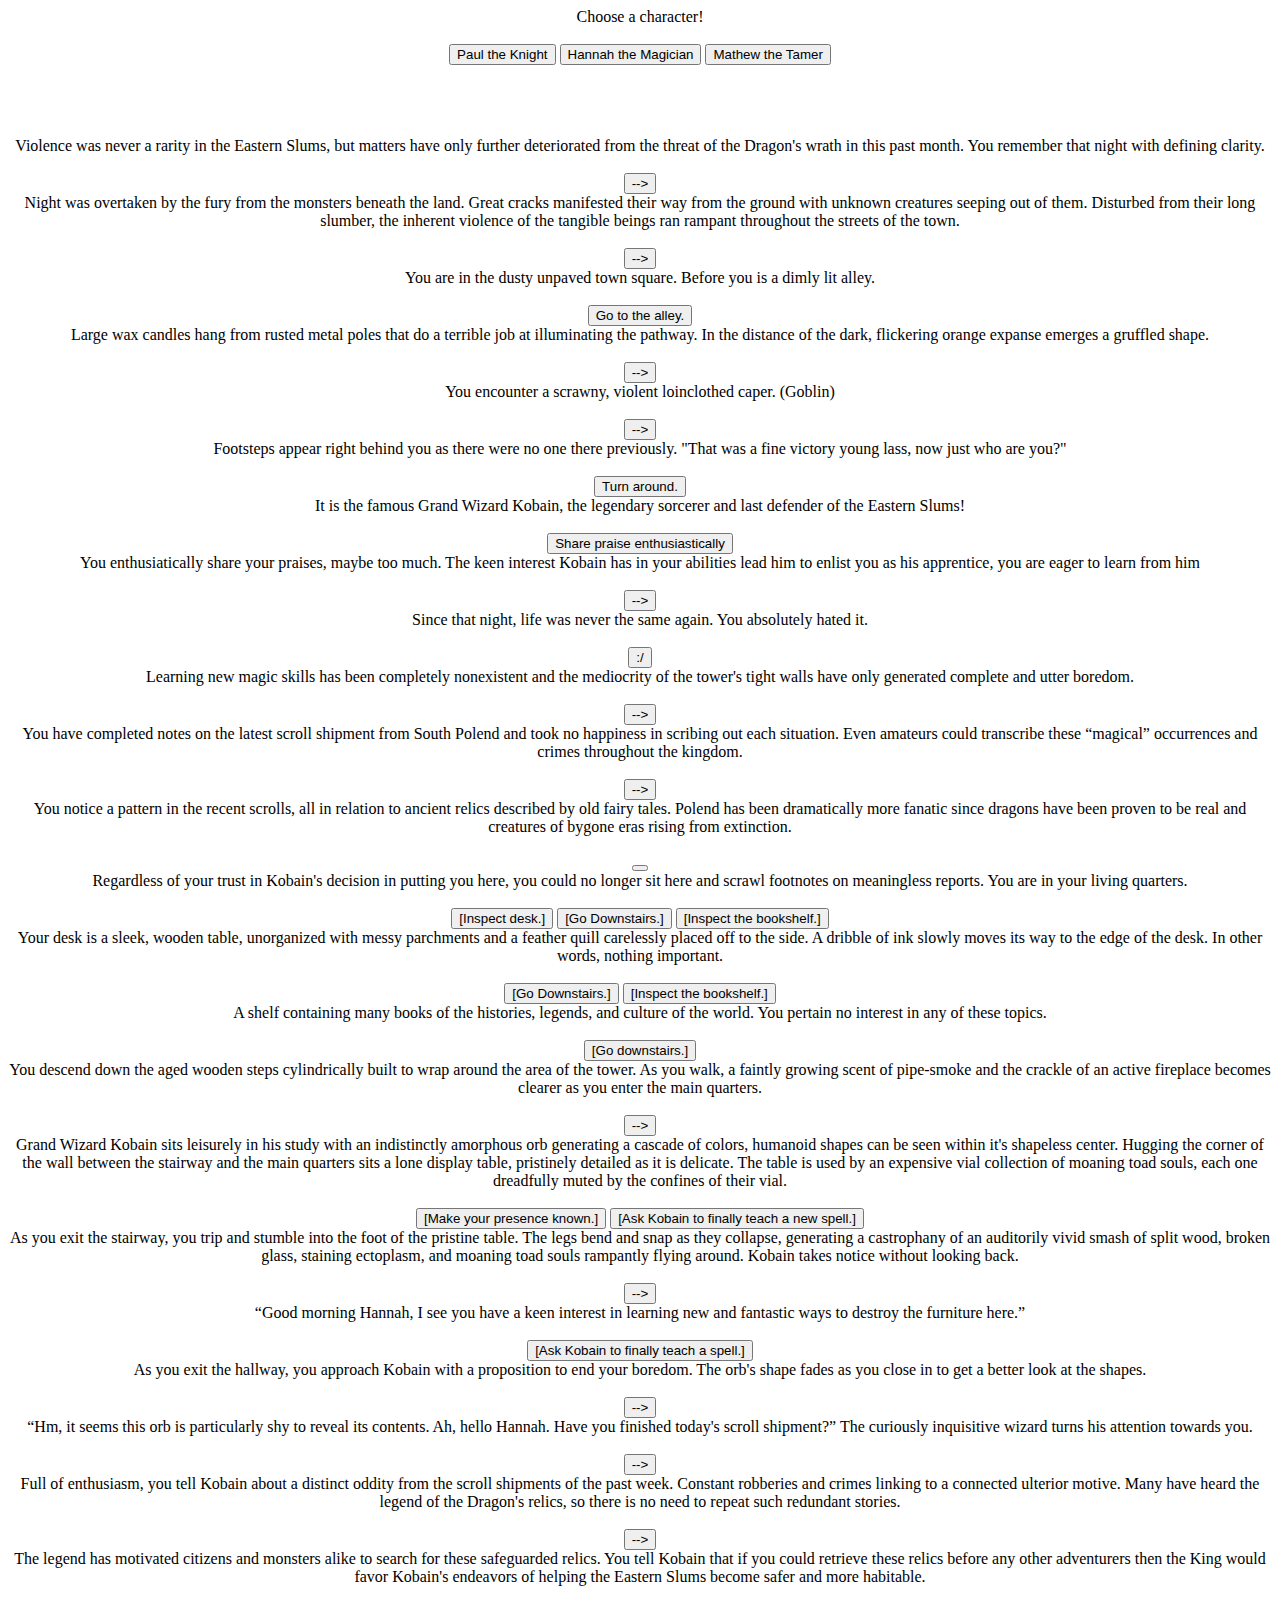
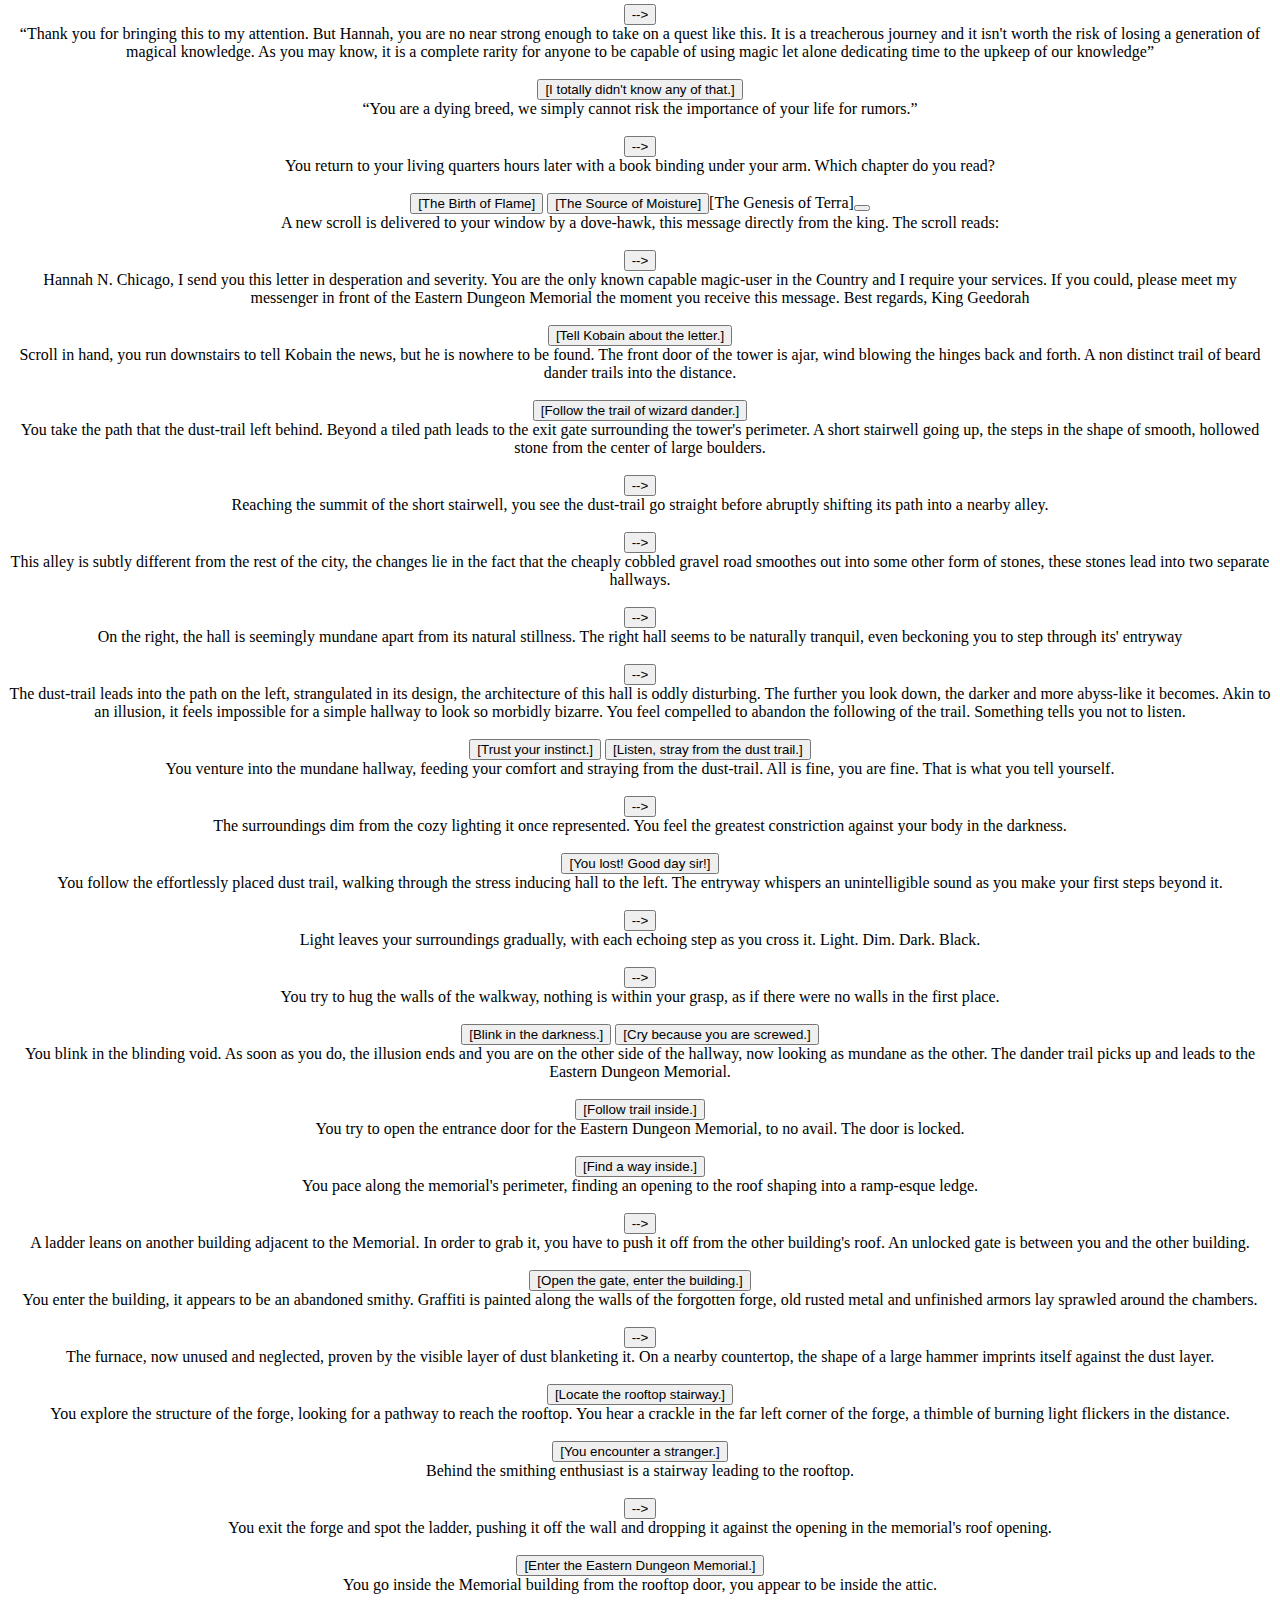
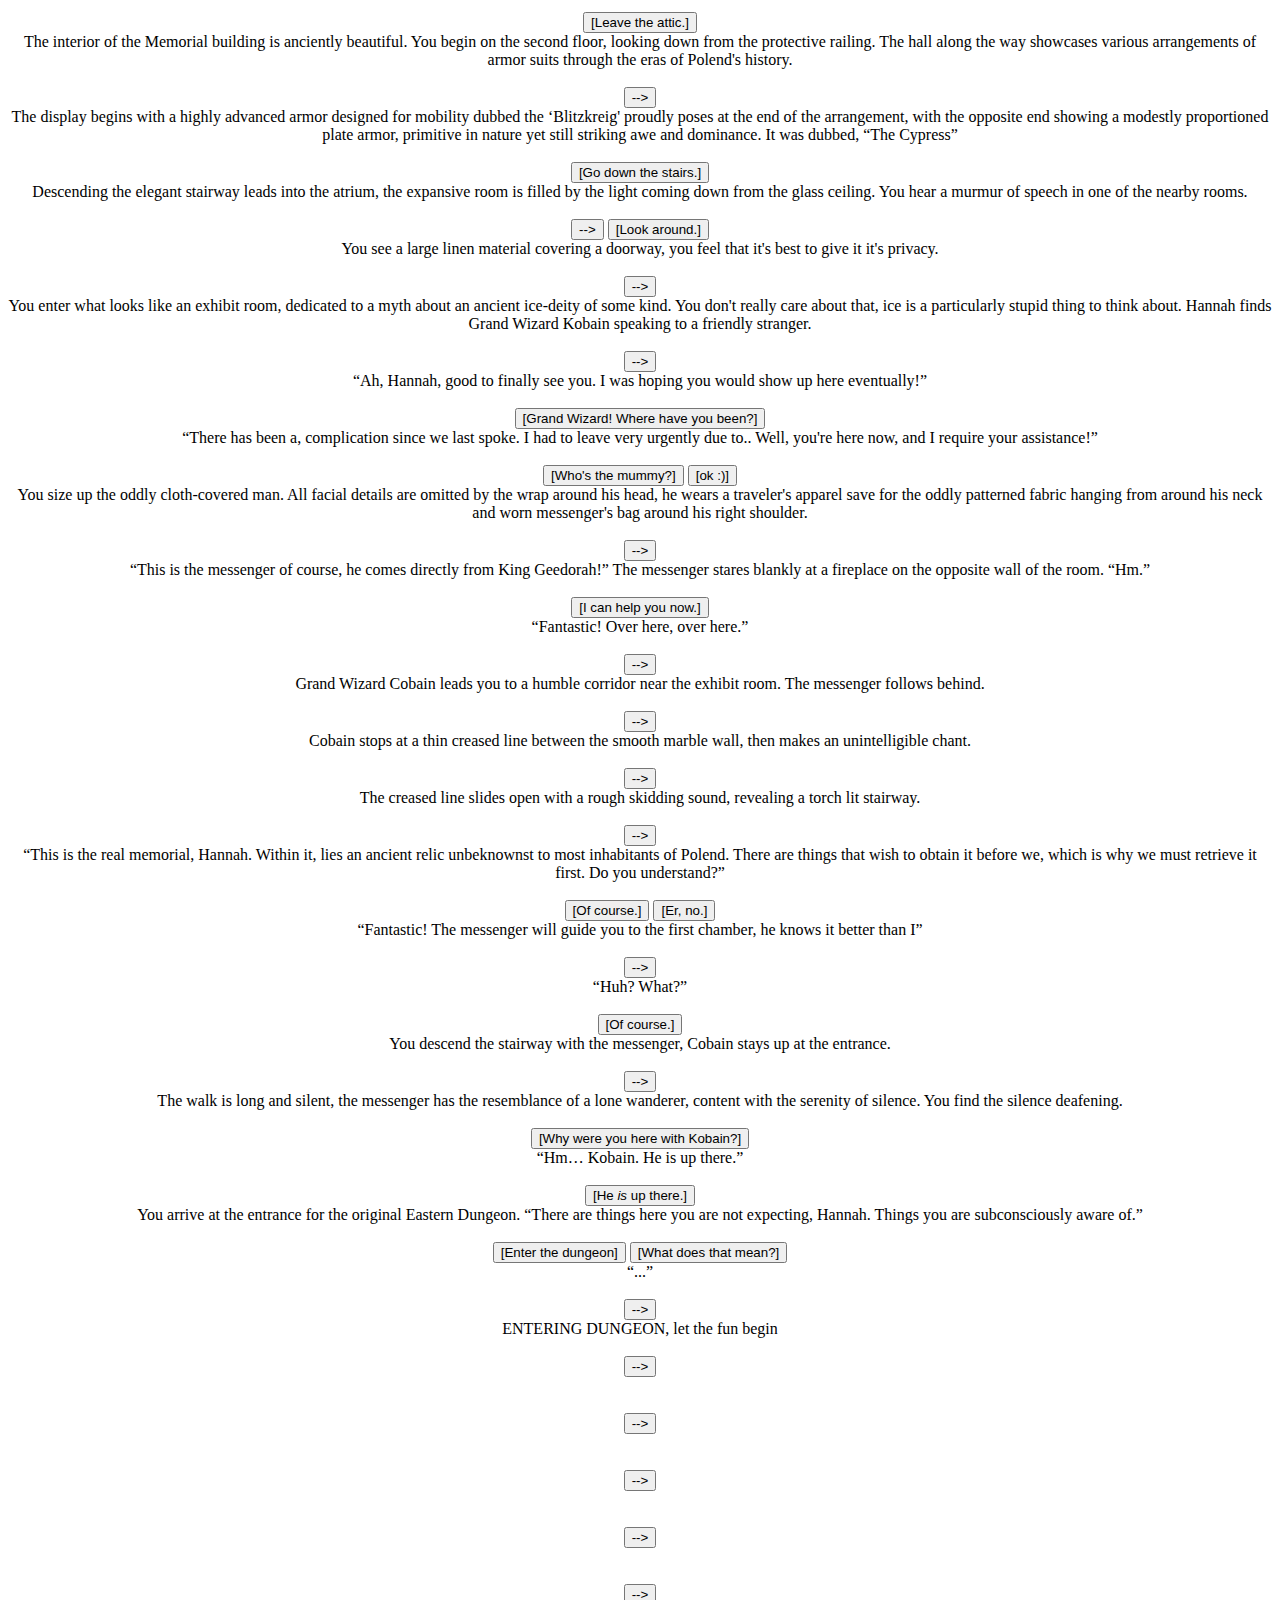
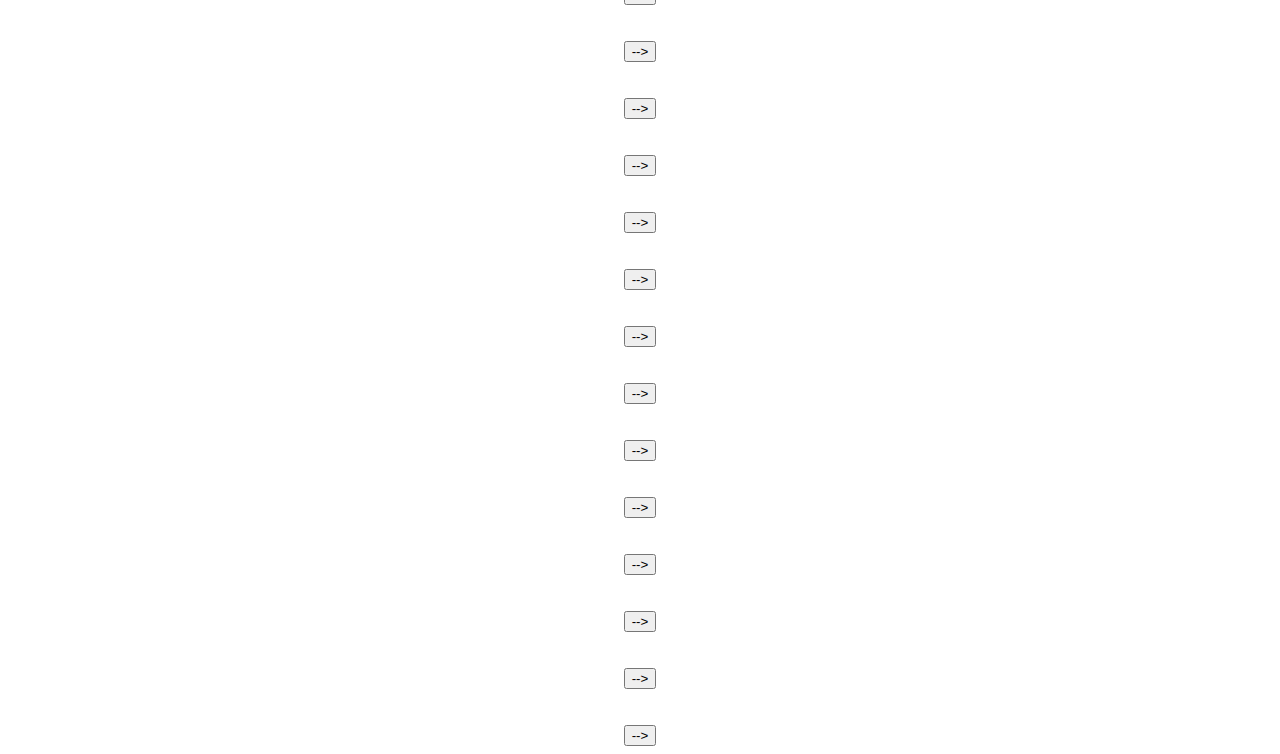
==== index.html @ f9b7f58c "changed js and html" ====
<!DOCTYPE html>
<html lang="en">
<head>
    <meta charset="UTF-8">
    <meta name="viewport" content="width=device-width, initial-scale=1.0">
    <link rel="stylesheet" href="style.css">
    <title>Document</title>
    <script src="script.js"></script>
</head>
<body>
    <main id="main">
        <section>Choose a character! <br><br> <button class="paul">Paul the Knight</button> <button class="hannah">Hannah the Magician</button> <button class="mathew">Mathew the Tamer</button></section>
        <br><br><br><br>
        <section id="paulDesc" class="hidden">The one-of-a-kind apprentice of the Great Knight Frusciante. He was appointed after proving tremendous bravery against the destruction wrought by the dragon's ancient flames. His skills in combat have the potential to be unmatched, given the right spark. <br><br> <button id="paulSelect" onclick="paul()">Select this character</button> <button class="mathew">Mathew the Knight</button> <button class="hannah">Hannah the Magician</button> </section>

        <section id="mathewDesc" class="hidden">The unruly tamer and devious small time grifter who has entered a situation larger than himself. He makes use of his unknowable charisma with animals and monsters alike to alter their hateful perception of him, using the most cunning aspects of his abilities to persuade them to follow him to the ends of the Earth. <br><br> <button id="mathewSelect" onclick="mathewSelect()">Select this character</button> <button class="paul">Paul the Knight</button> <button class="hannah">Hannah the Magician</button></section>

        <section id="hannahDesc" class="hidden">The noble yet troublesome apprentice of the Grand Wizard Master Kobain. She has an immense desire to obtain the powers of the world's elements, however she has a long and dangerous road if she wants to achieve this magnitude of power. Her conscience and belief in the Grand Wizard repels her from the most desperate bargains of terrible evils.  <br><br> <button id="hannahSelect" onclick="hannahSelect()">Select this character</button> <button class="paul">Paul the Knight</button> <button class="mathew">Mathew the Tamer</button></section>
    
        <!-- Tutorial segment start -->
        <section>Violence was never a rarity in the Eastern Slums, but matters have only further deteriorated from the threat of the Dragon's wrath in this past month.  You remember that night with defining clarity.  <br><br><button>--&gt;</button></section>

        <section>Night was overtaken by the fury from the monsters beneath the land. Great cracks manifested their way from the ground with unknown creatures seeping out of them. Disturbed from their long slumber, the inherent violence of the tangible beings ran rampant throughout the streets of the town. <br><br><button>--&gt;</button> </section>
       
        <section> You are in the dusty unpaved town square. Before you is a dimly lit alley.<br><br><button>Go to the alley.</button></section>
       
        <section>Large wax candles hang from rusted metal poles that do a terrible job at illuminating the pathway. In the distance of the dark, flickering orange expanse emerges a gruffled shape.<br><br><button>--&gt;</button></section>
        
        <!-- Initiate encounter -->
        <section>You encounter a scrawny, violent loinclothed caper. (Goblin)<br><br><button>--&gt;</button></section>
        
        <!-- Post-battle -->
        <section>Footsteps appear right behind you as there were no one there previously. "That was a fine victory young lass, now just who are you?"<br><br><button>Turn around.</button></section>
        <section>It is the famous Grand Wizard Kobain, the legendary sorcerer and last defender of the Eastern Slums!<br><br><button>Share praise enthusiastically</button></section>
        <section> You enthusiatically share your praises, maybe too much. The keen interest Kobain has in your abilities lead him to enlist you as his apprentice, you are eager to learn from him<br><br><button>--&gt;</button></section>
    
<section> Since that night, life was never the same again. You absolutely hated it.<br><br><button>:/</button></section>
<section> Learning new magic skills has been completely nonexistent and the mediocrity of the tower's tight walls have only generated complete and utter boredom.<br><br><button>--&gt;</button></section>
<section> You have completed notes on the latest scroll shipment from South Polend and took no happiness in scribing out each situation. Even amateurs could transcribe these “magical” occurrences and crimes throughout the kingdom.<br><br><button>--&gt;</button></section>   
<section> You notice a pattern in the recent scrolls, all in relation to ancient relics described by old fairy tales. Polend has been dramatically more fanatic since dragons have been proven to be real and creatures of bygone eras rising from extinction. <br><br><button></button></section>
<section> Regardless of your trust in Kobain's decision in putting you here, you could no longer sit here and scrawl footnotes on meaningless reports. You are in your living quarters.<br><br><button>[Inspect desk.]</button> <button>[Go Downstairs.]</button> <button>[Inspect the bookshelf.]</button></section>    

<!----------------------------------------------------------------------------->
        <!-- inspectDesk-->
<section>  Your desk is a sleek, wooden table, unorganized with messy parchments and a feather quill carelessly placed off to the side. A dribble of ink slowly moves its way to the edge of the desk. In other words, nothing important. <br><br><button>[Go Downstairs.]</button> <button>[Inspect the bookshelf.]</button></section> 

    <!-- inspectTheBookshelf--> 
<section>A shelf containing many books of the histories, legends, and culture of  the world. You pertain no interest in any of these topics.<br><br><button>[Go downstairs.]</button></section>

    <!-- goDownstairs-->
    <section> You descend down the aged wooden steps cylindrically built to wrap around the area of the tower. As you walk, a faintly growing scent of pipe-smoke and the crackle of an active fireplace becomes clearer as you enter the main quarters.<br><br><button>--&gt;</button></section>
<section>Grand Wizard Kobain sits leisurely in his study with an indistinctly amorphous orb generating a cascade of colors, humanoid shapes can be seen within it's shapeless center. Hugging the corner of the wall between the stairway and the main quarters sits a lone display table, pristinely detailed as it is delicate. The table is used by an expensive vial collection of moaning toad souls, each one dreadfully muted by the confines of their vial.
    <br><br><button>[Make your presence known.]</button> <button>[Ask Kobain to finally teach a new spell.]</button></section>    

    <!-- makePresenceKnown -->
<section> As you exit the stairway, you trip and stumble into the foot of the pristine table. The legs bend and snap as they collapse, generating a castrophany of an auditorily vivid smash of split wood, broken glass, staining ectoplasm, and moaning toad souls rampantly flying around. Kobain takes notice without looking back.<br><br><button>--&gt;</button></section>
<section>“Good morning Hannah, I see you have a keen interest in learning new and fantastic ways to destroy the furniture here.”<br><br><button>[Ask Kobain to finally teach a spell.]</button></section>

    <!-- askTeachASpell -->
<section> As you exit the hallway, you approach Kobain with a proposition to end your boredom. The orb's shape fades as you close in to get a better look at the shapes.<br><br><button>--&gt;</button></section>
<section> “Hm, it seems this orb is particularly shy to reveal its contents. Ah, hello Hannah. Have you finished today's scroll shipment?” The curiously inquisitive wizard turns his attention towards you. <br><br><button>--&gt;</button></section>
<section> Full of enthusiasm, you tell Kobain about a distinct oddity from the scroll shipments of the past week. Constant robberies and crimes linking to a connected ulterior motive. Many have heard the legend of the Dragon's relics, so there is no need to repeat such redundant stories.<br><br><button>--&gt;</button></section>
<section>The legend has motivated citizens and monsters alike to search for these safeguarded relics. You tell Kobain that if you could retrieve these relics before any other adventurers then the King would favor Kobain's endeavors of helping the Eastern Slums become safer and more habitable.<br><br><button>--&gt;</button></section>
<section>“Thank you for bringing this to my attention. But Hannah, you are no near strong enough to take on a quest like this. It is a treacherous journey and it isn't worth the risk of losing a generation of magical knowledge. As you may know, it is a complete rarity for anyone to be capable of using magic let alone dedicating time to the upkeep of our knowledge”<br><br><button>[I totally didn't know any of that.]</button></section>
<section>“You are a dying breed, we simply cannot risk the importance of your life for rumors.”<br><br><button>--&gt;</button></section>
<section> You return to your living quarters hours later with a book binding under your arm. Which chapter do you read?<br><br><button>[The Birth of Flame]</button> <button>[The Source of Moisture]</button>[The Genesis of Terra]<button></button> </section>
<!-- Adds level to on element like the orb would, think Fallout 4 SPECIAL book -->

<section>A new scroll is delivered to your window by a dove-hawk, this message directly from the king. The scroll reads:<br><br><button>--&gt;</button></section>
<section>Hannah N. Chicago, I send you this letter in desperation and severity. You are the only known capable magic-user in the Country and I require your services. If you could, please meet my messenger in front of the Eastern Dungeon Memorial the moment you receive this message.
    Best regards, 
    King Geedorah <br><br><button>[Tell Kobain about the letter.]</button></section>
<section>Scroll in hand, you run downstairs to tell Kobain the news, but he is nowhere to be found. The front door of the tower is ajar, wind blowing the hinges back and forth. A non distinct trail of beard dander trails into the distance. <br><br><button>[Follow the trail of wizard dander.]</button></section>
<section>You take the path that the dust-trail left behind. Beyond a tiled path leads to the exit gate surrounding the tower's perimeter. A short stairwell going up, the steps in the shape of smooth, hollowed stone from the center of large boulders. <br><br><button>--&gt;</button></section>
<section>Reaching the summit of the short stairwell, you see the dust-trail go straight before abruptly shifting its path into a nearby alley.<br><br><button>--&gt;</button></section>
<section>This alley is subtly different from the rest of the city, the changes lie in the fact that the cheaply cobbled gravel road smoothes out into some other form of stones, these stones lead into two separate hallways. <br><br><button>--&gt;</button></section>

<!-- ThisDoorKillsYou :( -->
<section>On the right, the hall is seemingly mundane apart from its natural stillness. The right hall seems to be naturally tranquil, even beckoning you to step through its' entryway<br><br><button>--&gt;</button></section>
<section>The dust-trail leads into the path on the left, strangulated in its design, the architecture of this hall is oddly disturbing. The further you look down, the darker and more abyss-like it becomes. Akin to an illusion, it feels impossible for a simple hallway to look so morbidly bizarre. You feel compelled to abandon the following of the trail. Something tells you not to listen.<br><br><button>[Trust your instinct.]</button> <button>[Listen, stray from the dust trail.]</button></section>

    <!-- ListenStrayDustTrail -ScriptedDeathScene -->
<section> You venture into the mundane hallway, feeding your comfort and straying from the dust-trail. All is fine, you are fine. That is what you tell yourself.<br><br><button>--&gt;</button></section>
<section>The surroundings dim from the cozy lighting it once represented. You feel the greatest constriction against your body in the darkness.<br><br><button>[You lost! Good day sir!]</button></section>
                                                                                                                                                        <!-- Replicates previous prompt -->
    <!-- trustInstinct -->
<section> You follow the effortlessly placed dust trail, walking through the stress inducing hall to the left. The entryway whispers an unintelligible sound as you make your first steps beyond it. <br><br><button>--&gt;</button></section>
<section> Light leaves your surroundings gradually, with each echoing step as you cross it. Light. Dim. Dark. Black. <br><br><button>--&gt;</button></section>
<section> You try to hug the walls of the walkway, nothing is within your grasp, as if there were no walls in the first place.<br><br><button>[Blink in the darkness.]</button> <button>[Cry because you are screwed.]</button></section>
    <!-- Both lead to this response -->
<section> You blink in the blinding void. As soon as you do, the illusion ends and you are on the other side of the hallway, now looking as mundane as the other. The dander trail picks up and leads to the Eastern Dungeon Memorial. <br><br><button>[Follow trail inside.]</button></section>
<section> You try to open the entrance door for the Eastern Dungeon Memorial, to no avail. The door is locked. <br><br><button>[Find a way inside.]</button></section>
<section> You pace along the memorial's perimeter, finding an opening to the roof shaping into a ramp-esque ledge.<br><br><button>--&gt;</button></section>
<section> A ladder leans on another building adjacent to the Memorial. In order to grab it, you have to push it off from the other building's roof. An unlocked gate is between you and the other building. <br><br><button>[Open the gate, enter the building.]</button></section>
<section> You enter the building, it appears to be an abandoned smithy. Graffiti is painted along the walls of the forgotten forge, old rusted metal and unfinished armors lay sprawled around the chambers. <br><br><button>--&gt;</button></section>
<section> The furnace, now unused and neglected, proven by the visible layer of dust blanketing it. On a nearby countertop, the shape of a large hammer imprints itself against the dust layer. 
    <br><br><button>[Locate the rooftop stairway.]</button></section>
<section> You explore the structure of the forge, looking for a pathway to reach the rooftop. You hear a crackle in the far left corner of the forge, a thimble of burning light flickers in the distance. <br><br><button>[You encounter a stranger.]</button></section>
                    <!-- InitiatesEncounter-->

<section> Behind the smithing enthusiast is a stairway leading to the rooftop.<br><br><button>--&gt;</button></section>
<section> You exit the forge and spot the ladder, pushing it off the wall and dropping it against the opening in the memorial's roof opening. <br><br><button>[Enter the Eastern Dungeon Memorial.]</button></section>
<section> You go inside the Memorial building from the rooftop door, you appear to be inside the attic. <br><br><button>[Leave the attic.]</button></section>

    <!-- Chapter 2:  -->
<section> The interior of the Memorial building is anciently beautiful. You begin on the second floor, looking down from the protective railing. The hall along the way showcases various arrangements of armor suits through the eras of Polend's history.<br><br><button>--&gt;</button></section>
<section> The display begins with a highly advanced armor designed for mobility dubbed the ‘Blitzkreig' proudly poses at the end of the arrangement, with the opposite end showing a modestly proportioned plate armor, primitive in nature yet still striking awe and dominance. It was dubbed, “The Cypress”<br><br><button>[Go down the stairs.]</button></section>
<section> Descending the elegant stairway leads into the atrium, the expansive room is filled by the light coming down from the glass ceiling. You hear a murmur of speech in one of the nearby rooms. <br><br><button>--&gt;</button> <button>[Look around.]</button></section>

    <!-- LookAround -->
<section> You see a large linen material covering a doorway, you feel that it's best to give it it's privacy.<br><br><button>--&gt;</button></section>
<section> You enter what looks like an exhibit room, dedicated to a myth about an ancient ice-deity of some kind. You don't really care about that, ice is a particularly stupid thing to think about. Hannah finds Grand Wizard Kobain speaking to a friendly stranger. <br><br><button>--&gt;</button></section>
<section> “Ah, Hannah, good to finally see you. I was hoping you would show up here eventually!”<br><br><button>[Grand Wizard! Where have you been?]</button></section>
<section> “There has been a, complication since we last spoke. I had to leave very urgently due to.. Well, you're here now, and I require your assistance!”<br><br><button>[Who's the mummy?]</button> <button>[ok :&rpar;]</button></section>
    <!-- MummyDesc -->
<section> You size up the oddly cloth-covered man. All facial details are omitted by the wrap around his head, he wears a traveler's apparel save for the oddly patterned fabric hanging from around his neck and worn messenger's bag around his right shoulder. <br><br><button>--&gt;</button></section>
<section> “This is the messenger of course, he comes directly from King Geedorah!” The messenger stares blankly at a fireplace on the opposite wall of the room. “Hm.”<br><br><button>[I can help you now.]</button></section>
<section> “Fantastic! Over here, over here.”<br><br><button>--&gt;</button></section>

    <!-- okResponseLeadsHere -->
<section> Grand Wizard Cobain leads you to a humble corridor near the exhibit room. The messenger follows behind. <br><br><button>--&gt;</button></section>
<section> Cobain stops at a thin creased line between the smooth marble wall, then makes an unintelligible chant.<br><br><button>--&gt;</button></section>
<section> The creased line slides open with a rough skidding sound, revealing a torch lit stairway. <br><br><button>--&gt;</button></section>
<section> “This is the real memorial, Hannah. Within it, lies an ancient relic unbeknownst to most inhabitants of Polend. There are things that wish to obtain it before we, which is why we must retrieve it first. Do you understand?”<br><br><button>[Of course.]</button> <button>[Er, no.]</button></section>

    <!-- [1] -->
<section> “Fantastic! The messenger will guide you to the first chamber, he knows it better than I”<br><br><button>--&gt;</button></section>
    <!-- [2] leadsTo1 -->
<section> “Huh? What?”<br><br><button>[Of course.]</button></section>

<section> You descend the stairway with the messenger, Cobain stays up at the entrance. <br><br><button>--&gt;</button></section>
<section> The walk is long and silent, the messenger has the resemblance of a lone wanderer, content with the serenity of silence. You find the silence deafening.<br><br><button>[Why were you here with Kobain?]</button></section>
<section> “Hm… Kobain. He is up there.”<br><br><button>[He <em>is</em> up there.]</button></section>
<section> You arrive at the entrance for the original Eastern Dungeon. “There are things here you are not expecting, Hannah. Things you are subconsciously aware of.”
    <br><br><button>[Enter the dungeon]</button> <button>[What does that mean?]</button></section>

    <!-- [1] -->
<section> “...”<br><br><button>--&gt;</button></section>

    <!-- [2] -->
<section> ENTERING DUNGEON, let the fun begin<br><br><button>--&gt;</button></section>

    <!-- The Eastern DUNGEON -->
<section> <br><br><button>--&gt;</button></section>
<section> <br><br><button>--&gt;</button></section>
<section> <br><br><button>--&gt;</button></section>
<section> <br><br><button>--&gt;</button></section>
<section> <br><br><button>--&gt;</button></section>
<section> <br><br><button>--&gt;</button></section>
<section> <br><br><button>--&gt;</button></section>
<section> <br><br><button>--&gt;</button></section>
<section> <br><br><button>--&gt;</button></section>
<section> <br><br><button>--&gt;</button></section>
<section> <br><br><button>--&gt;</button></section>
<section> <br><br><button>--&gt;</button></section>
<section> <br><br><button>--&gt;</button></section>
<section> <br><br><button>--&gt;</button></section>
<section> <br><br><button>--&gt;</button></section>
<section> <br><br><button>--&gt;</button></section>
<section> <br><br><button>--&gt;</button></section>



    </main>
</body>
</html>
---- style.css ----
main{
    align-items: center;
}
section{
    text-align: center;
}
.hidden{
    display: none;
}
.visible{
    display: block;
}
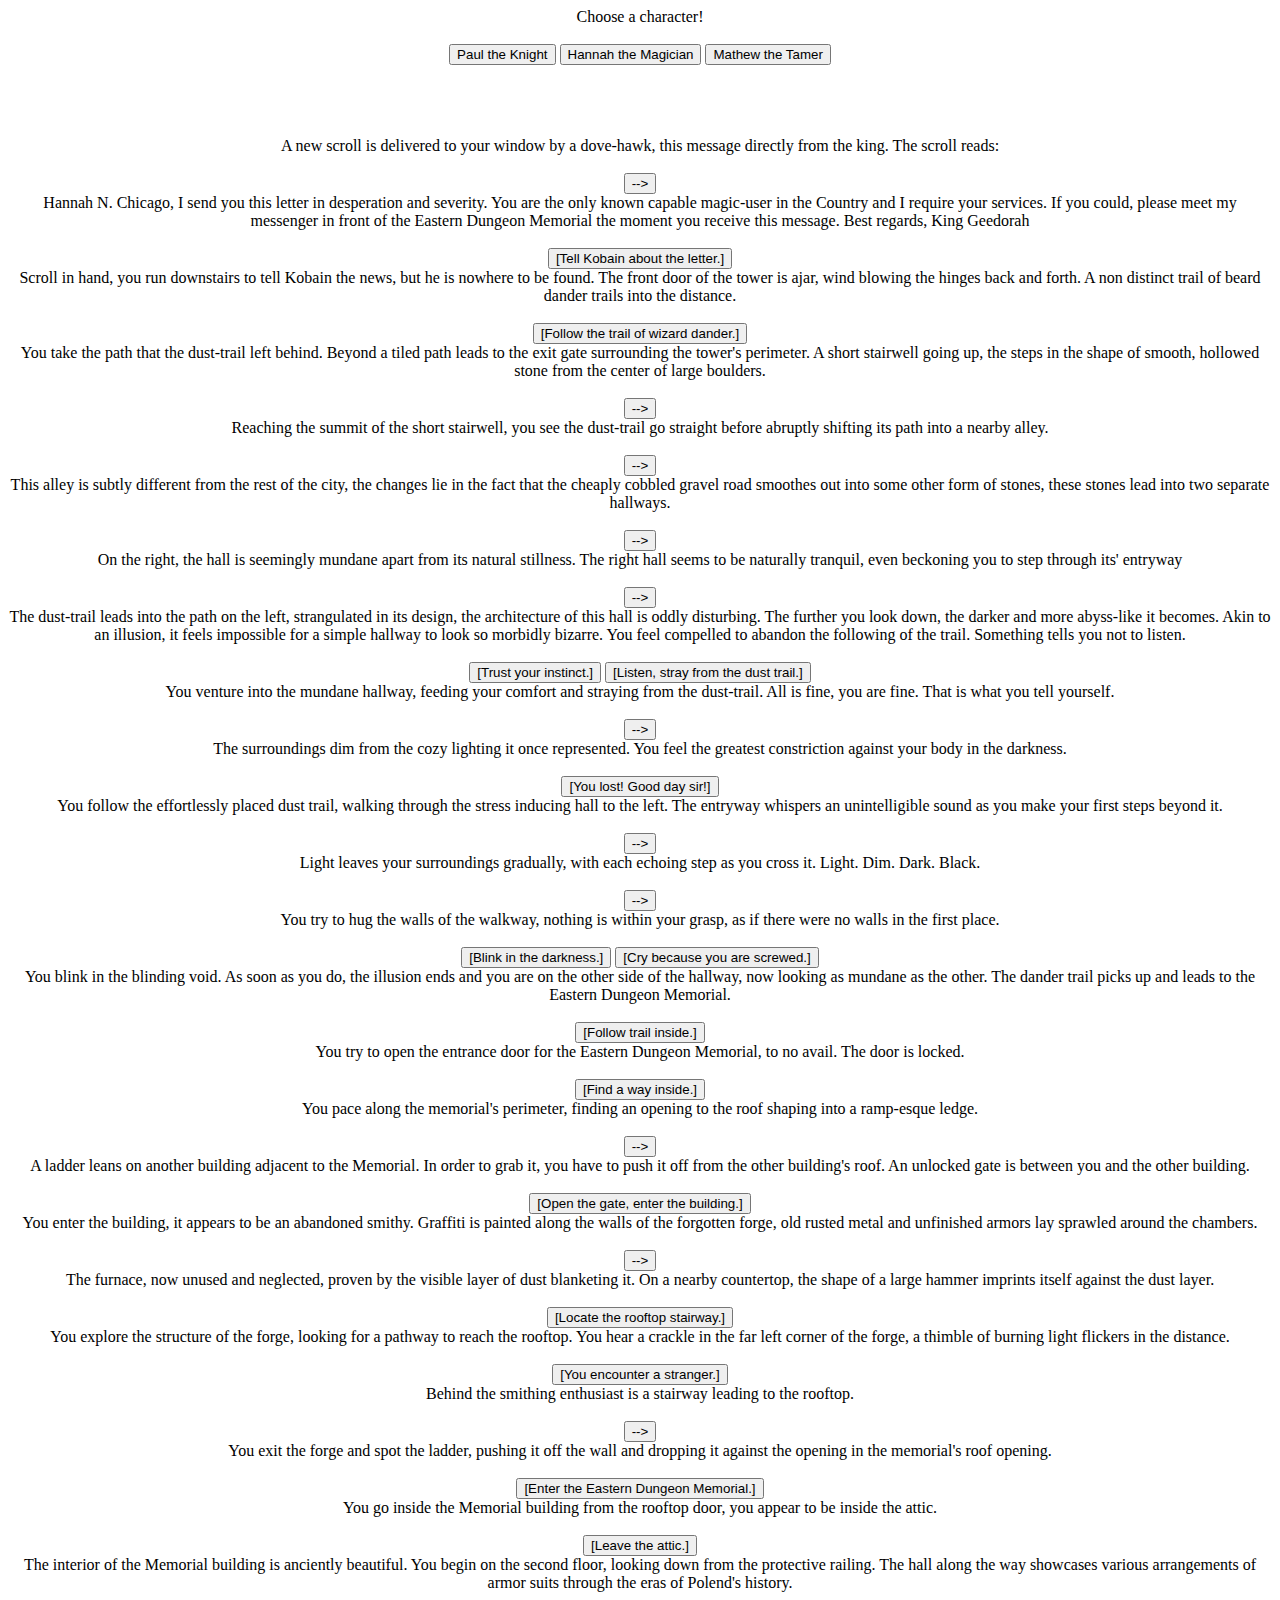
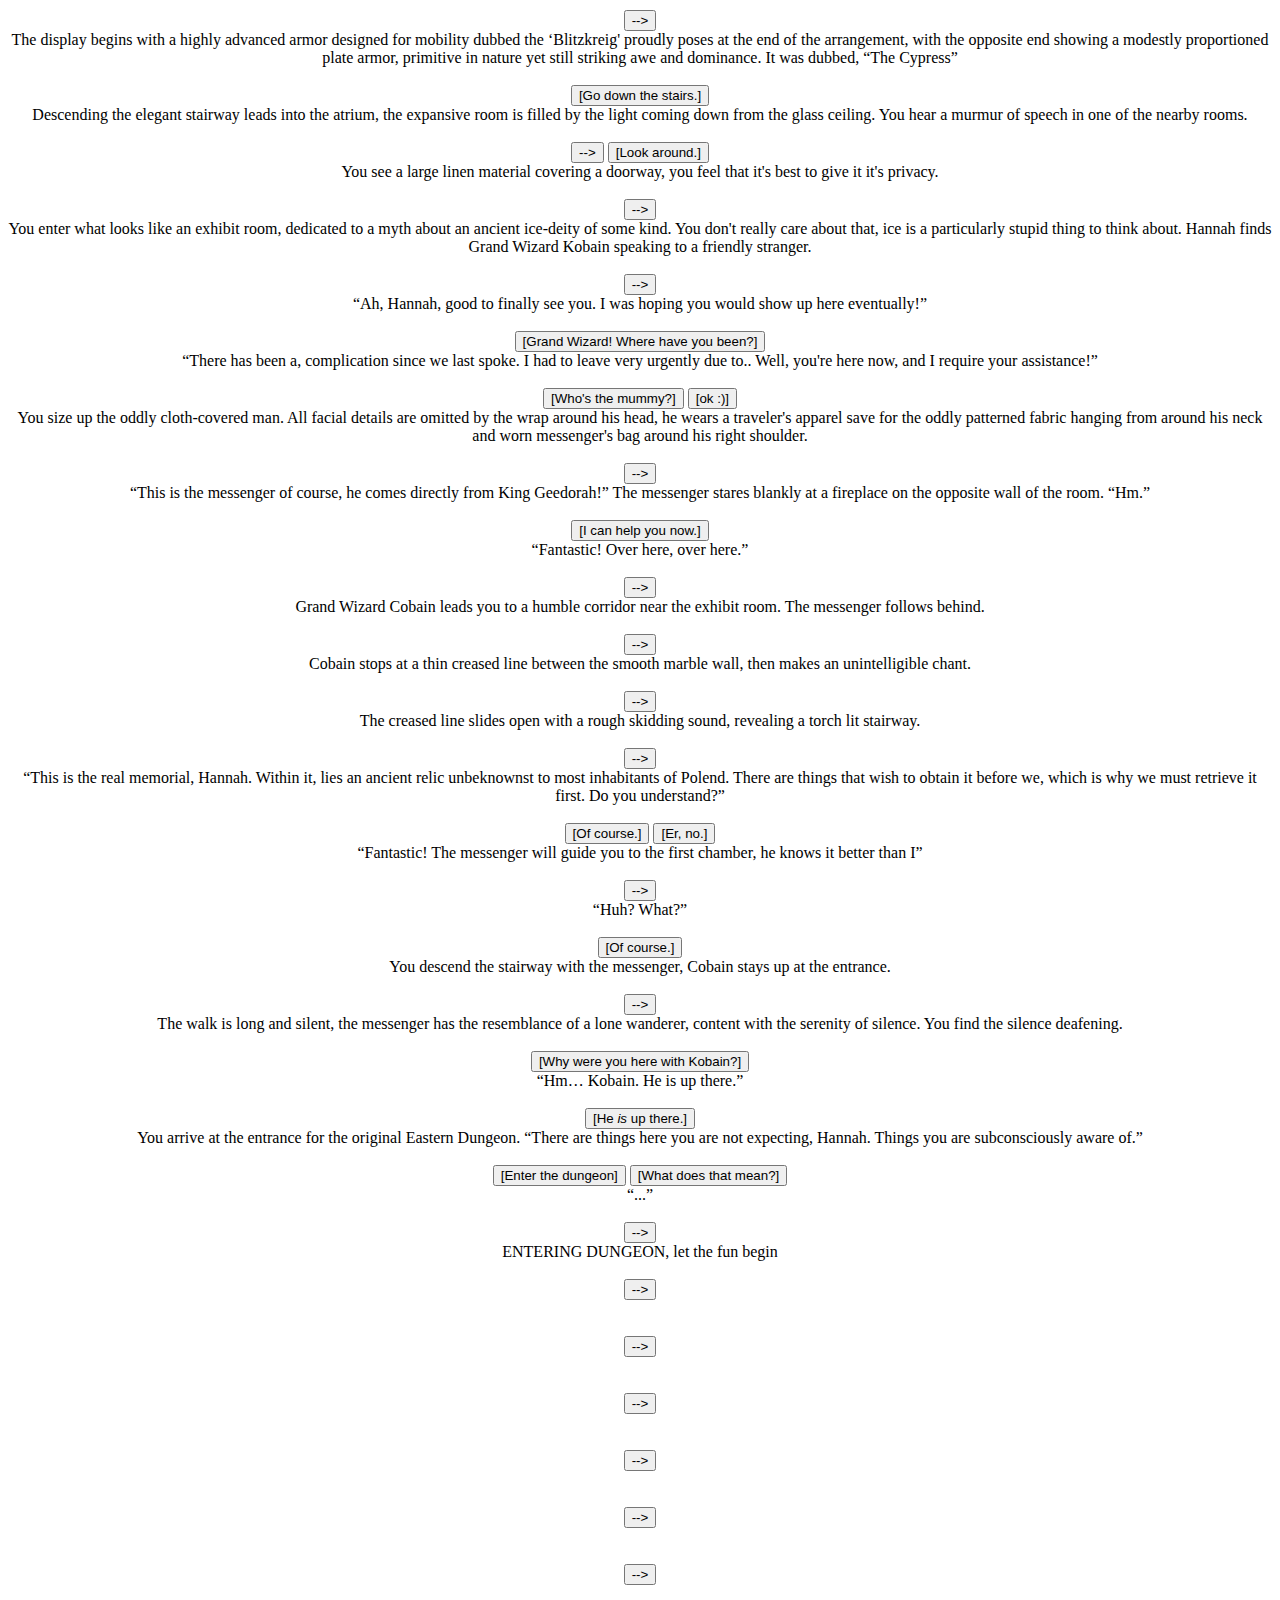
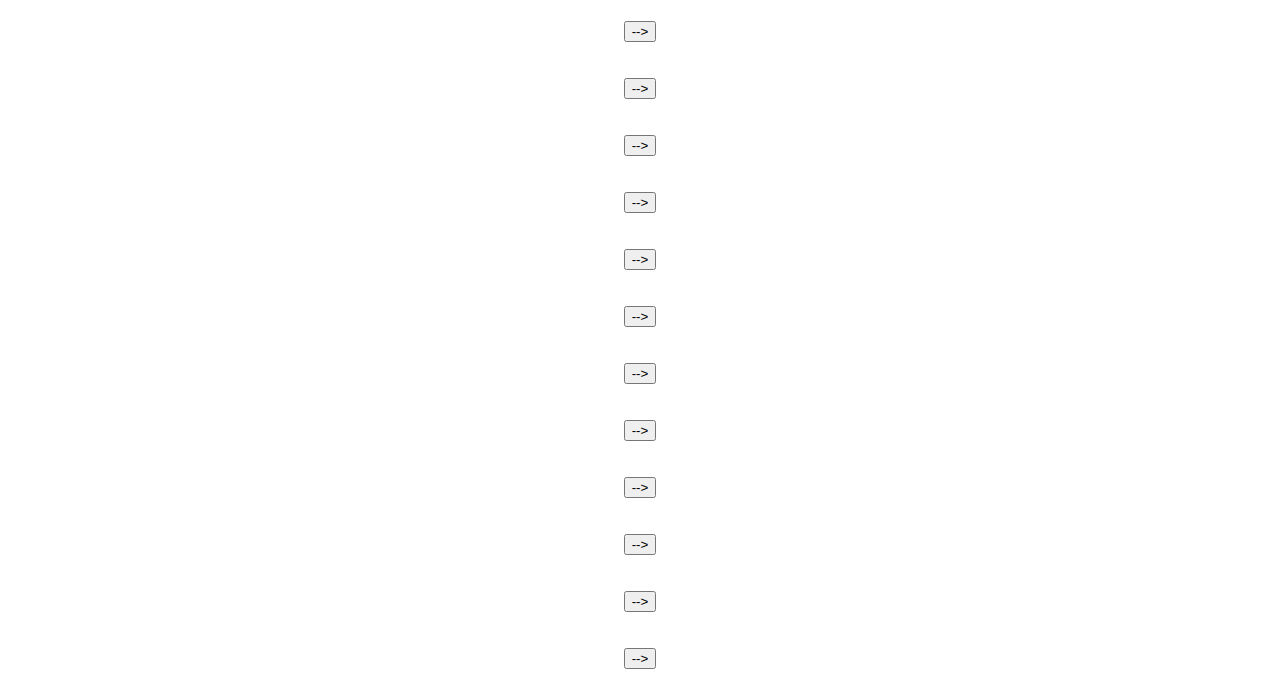
==== commit 13937c34: "updated JS and HTML" ====
--- a/index.html
+++ b/index.html
@@ -11,153 +11,134 @@
     <main id="main">
         <section>Choose a character! <br><br> <button class="paul">Paul the Knight</button> <button class="hannah">Hannah the Magician</button> <button class="mathew">Mathew the Tamer</button></section>
         <br><br><br><br>
-        <section id="paulDesc" class="hidden">The one-of-a-kind apprentice of the Great Knight Frusciante. He was appointed after proving tremendous bravery against the destruction wrought by the dragon's ancient flames. His skills in combat have the potential to be unmatched, given the right spark. <br><br> <button id="paulSelect" onclick="paul()">Select this character</button> <button class="mathew">Mathew the Knight</button> <button class="hannah">Hannah the Magician</button> </section>
+        <section id="paulDesc" class="hidden">The one-of-a-kind apprentice of the Great Knight Frusciante. He was appointed after proving tremendous bravery against the destruction wrought by the dragon's ancient flames. His skills in combat have the potential to be unmatched, given the right spark. <br><br> <button id="paulSelect" onclick="paulSelect()">Select this character</button> <button class="mathew">Mathew the Knight</button> <button class="hannah">Hannah the Magician</button> </section>
 
         <section id="mathewDesc" class="hidden">The unruly tamer and devious small time grifter who has entered a situation larger than himself. He makes use of his unknowable charisma with animals and monsters alike to alter their hateful perception of him, using the most cunning aspects of his abilities to persuade them to follow him to the ends of the Earth. <br><br> <button id="mathewSelect" onclick="mathewSelect()">Select this character</button> <button class="paul">Paul the Knight</button> <button class="hannah">Hannah the Magician</button></section>
 
         <section id="hannahDesc" class="hidden">The noble yet troublesome apprentice of the Grand Wizard Master Kobain. She has an immense desire to obtain the powers of the world's elements, however she has a long and dangerous road if she wants to achieve this magnitude of power. Her conscience and belief in the Grand Wizard repels her from the most desperate bargains of terrible evils.  <br><br> <button id="hannahSelect" onclick="hannahSelect()">Select this character</button> <button class="paul">Paul the Knight</button> <button class="mathew">Mathew the Tamer</button></section>
     
         <!-- Tutorial segment start -->
-        <section>Violence was never a rarity in the Eastern Slums, but matters have only further deteriorated from the threat of the Dragon's wrath in this past month.  You remember that night with defining clarity.  <br><br><button>--&gt;</button></section>
+        
 
-        <section>Night was overtaken by the fury from the monsters beneath the land. Great cracks manifested their way from the ground with unknown creatures seeping out of them. Disturbed from their long slumber, the inherent violence of the tangible beings ran rampant throughout the streets of the town. <br><br><button>--&gt;</button> </section>
-       
-        <section> You are in the dusty unpaved town square. Before you is a dimly lit alley.<br><br><button>Go to the alley.</button></section>
-       
-        <section>Large wax candles hang from rusted metal poles that do a terrible job at illuminating the pathway. In the distance of the dark, flickering orange expanse emerges a gruffled shape.<br><br><button>--&gt;</button></section>
-        
-        <!-- Initiate encounter -->
-        <section>You encounter a scrawny, violent loinclothed caper. (Goblin)<br><br><button>--&gt;</button></section>
-        
-        <!-- Post-battle -->
-        <section>Footsteps appear right behind you as there were no one there previously. "That was a fine victory young lass, now just who are you?"<br><br><button>Turn around.</button></section>
-        <section>It is the famous Grand Wizard Kobain, the legendary sorcerer and last defender of the Eastern Slums!<br><br><button>Share praise enthusiastically</button></section>
-        <section> You enthusiatically share your praises, maybe too much. The keen interest Kobain has in your abilities lead him to enlist you as his apprentice, you are eager to learn from him<br><br><button>--&gt;</button></section>
-    
-<section> Since that night, life was never the same again. You absolutely hated it.<br><br><button>:/</button></section>
-<section> Learning new magic skills has been completely nonexistent and the mediocrity of the tower's tight walls have only generated complete and utter boredom.<br><br><button>--&gt;</button></section>
-<section> You have completed notes on the latest scroll shipment from South Polend and took no happiness in scribing out each situation. Even amateurs could transcribe these “magical” occurrences and crimes throughout the kingdom.<br><br><button>--&gt;</button></section>   
-<section> You notice a pattern in the recent scrolls, all in relation to ancient relics described by old fairy tales. Polend has been dramatically more fanatic since dragons have been proven to be real and creatures of bygone eras rising from extinction. <br><br><button></button></section>
-<section> Regardless of your trust in Kobain's decision in putting you here, you could no longer sit here and scrawl footnotes on meaningless reports. You are in your living quarters.<br><br><button>[Inspect desk.]</button> <button>[Go Downstairs.]</button> <button>[Inspect the bookshelf.]</button></section>    
+
 
 <!----------------------------------------------------------------------------->
         <!-- inspectDesk-->
-<section>  Your desk is a sleek, wooden table, unorganized with messy parchments and a feather quill carelessly placed off to the side. A dribble of ink slowly moves its way to the edge of the desk. In other words, nothing important. <br><br><button>[Go Downstairs.]</button> <button>[Inspect the bookshelf.]</button></section> 
+
 
     <!-- inspectTheBookshelf--> 
-<section>A shelf containing many books of the histories, legends, and culture of  the world. You pertain no interest in any of these topics.<br><br><button>[Go downstairs.]</button></section>
+
 
     <!-- goDownstairs-->
-    <section> You descend down the aged wooden steps cylindrically built to wrap around the area of the tower. As you walk, a faintly growing scent of pipe-smoke and the crackle of an active fireplace becomes clearer as you enter the main quarters.<br><br><button>--&gt;</button></section>
-<section>Grand Wizard Kobain sits leisurely in his study with an indistinctly amorphous orb generating a cascade of colors, humanoid shapes can be seen within it's shapeless center. Hugging the corner of the wall between the stairway and the main quarters sits a lone display table, pristinely detailed as it is delicate. The table is used by an expensive vial collection of moaning toad souls, each one dreadfully muted by the confines of their vial.
-    <br><br><button>[Make your presence known.]</button> <button>[Ask Kobain to finally teach a new spell.]</button></section>    
+
+
 
     <!-- makePresenceKnown -->
-<section> As you exit the stairway, you trip and stumble into the foot of the pristine table. The legs bend and snap as they collapse, generating a castrophany of an auditorily vivid smash of split wood, broken glass, staining ectoplasm, and moaning toad souls rampantly flying around. Kobain takes notice without looking back.<br><br><button>--&gt;</button></section>
-<section>“Good morning Hannah, I see you have a keen interest in learning new and fantastic ways to destroy the furniture here.”<br><br><button>[Ask Kobain to finally teach a spell.]</button></section>
+
+
 
     <!-- askTeachASpell -->
-<section> As you exit the hallway, you approach Kobain with a proposition to end your boredom. The orb's shape fades as you close in to get a better look at the shapes.<br><br><button>--&gt;</button></section>
-<section> “Hm, it seems this orb is particularly shy to reveal its contents. Ah, hello Hannah. Have you finished today's scroll shipment?” The curiously inquisitive wizard turns his attention towards you. <br><br><button>--&gt;</button></section>
-<section> Full of enthusiasm, you tell Kobain about a distinct oddity from the scroll shipments of the past week. Constant robberies and crimes linking to a connected ulterior motive. Many have heard the legend of the Dragon's relics, so there is no need to repeat such redundant stories.<br><br><button>--&gt;</button></section>
-<section>The legend has motivated citizens and monsters alike to search for these safeguarded relics. You tell Kobain that if you could retrieve these relics before any other adventurers then the King would favor Kobain's endeavors of helping the Eastern Slums become safer and more habitable.<br><br><button>--&gt;</button></section>
-<section>“Thank you for bringing this to my attention. But Hannah, you are no near strong enough to take on a quest like this. It is a treacherous journey and it isn't worth the risk of losing a generation of magical knowledge. As you may know, it is a complete rarity for anyone to be capable of using magic let alone dedicating time to the upkeep of our knowledge”<br><br><button>[I totally didn't know any of that.]</button></section>
-<section>“You are a dying breed, we simply cannot risk the importance of your life for rumors.”<br><br><button>--&gt;</button></section>
-<section> You return to your living quarters hours later with a book binding under your arm. Which chapter do you read?<br><br><button>[The Birth of Flame]</button> <button>[The Source of Moisture]</button>[The Genesis of Terra]<button></button> </section>
+
+
+
+
+
+
+
 <!-- Adds level to on element like the orb would, think Fallout 4 SPECIAL book -->
 
-<section>A new scroll is delivered to your window by a dove-hawk, this message directly from the king. The scroll reads:<br><br><button>--&gt;</button></section>
+<section>A new scroll is delivered to your window by a dove-hawk, this message directly from the king. The scroll reads:<br><br><button onclick="hanx()">--&gt;</button></section>
 <section>Hannah N. Chicago, I send you this letter in desperation and severity. You are the only known capable magic-user in the Country and I require your services. If you could, please meet my messenger in front of the Eastern Dungeon Memorial the moment you receive this message.
     Best regards, 
-    King Geedorah <br><br><button>[Tell Kobain about the letter.]</button></section>
-<section>Scroll in hand, you run downstairs to tell Kobain the news, but he is nowhere to be found. The front door of the tower is ajar, wind blowing the hinges back and forth. A non distinct trail of beard dander trails into the distance. <br><br><button>[Follow the trail of wizard dander.]</button></section>
-<section>You take the path that the dust-trail left behind. Beyond a tiled path leads to the exit gate surrounding the tower's perimeter. A short stairwell going up, the steps in the shape of smooth, hollowed stone from the center of large boulders. <br><br><button>--&gt;</button></section>
-<section>Reaching the summit of the short stairwell, you see the dust-trail go straight before abruptly shifting its path into a nearby alley.<br><br><button>--&gt;</button></section>
-<section>This alley is subtly different from the rest of the city, the changes lie in the fact that the cheaply cobbled gravel road smoothes out into some other form of stones, these stones lead into two separate hallways. <br><br><button>--&gt;</button></section>
+    King Geedorah <br><br><button onclick="hanx()">[Tell Kobain about the letter.]</button></section>
+<section>Scroll in hand, you run downstairs to tell Kobain the news, but he is nowhere to be found. The front door of the tower is ajar, wind blowing the hinges back and forth. A non distinct trail of beard dander trails into the distance. <br><br><button onclick="hanx()">[Follow the trail of wizard dander.]</button></section>
+<section>You take the path that the dust-trail left behind. Beyond a tiled path leads to the exit gate surrounding the tower's perimeter. A short stairwell going up, the steps in the shape of smooth, hollowed stone from the center of large boulders. <br><br><button onclick="hanx()">--&gt;</button></section>
+<section>Reaching the summit of the short stairwell, you see the dust-trail go straight before abruptly shifting its path into a nearby alley.<br><br><button onclick="hanx()">--&gt;</button></section>
+<section>This alley is subtly different from the rest of the city, the changes lie in the fact that the cheaply cobbled gravel road smoothes out into some other form of stones, these stones lead into two separate hallways. <br><br><button onclick="hanx()">--&gt;</button></section>
 
 <!-- ThisDoorKillsYou :( -->
-<section>On the right, the hall is seemingly mundane apart from its natural stillness. The right hall seems to be naturally tranquil, even beckoning you to step through its' entryway<br><br><button>--&gt;</button></section>
-<section>The dust-trail leads into the path on the left, strangulated in its design, the architecture of this hall is oddly disturbing. The further you look down, the darker and more abyss-like it becomes. Akin to an illusion, it feels impossible for a simple hallway to look so morbidly bizarre. You feel compelled to abandon the following of the trail. Something tells you not to listen.<br><br><button>[Trust your instinct.]</button> <button>[Listen, stray from the dust trail.]</button></section>
+<section>On the right, the hall is seemingly mundane apart from its natural stillness. The right hall seems to be naturally tranquil, even beckoning you to step through its' entryway<br><br><button onclick="hanx()">--&gt;</button></section>
+<section>The dust-trail leads into the path on the left, strangulated in its design, the architecture of this hall is oddly disturbing. The further you look down, the darker and more abyss-like it becomes. Akin to an illusion, it feels impossible for a simple hallway to look so morbidly bizarre. You feel compelled to abandon the following of the trail. Something tells you not to listen.<br><br><button onclick="hanx()">[Trust your instinct.]</button> <button onclick="hanx()">[Listen, stray from the dust trail.]</button></section>
 
     <!-- ListenStrayDustTrail -ScriptedDeathScene -->
-<section> You venture into the mundane hallway, feeding your comfort and straying from the dust-trail. All is fine, you are fine. That is what you tell yourself.<br><br><button>--&gt;</button></section>
-<section>The surroundings dim from the cozy lighting it once represented. You feel the greatest constriction against your body in the darkness.<br><br><button>[You lost! Good day sir!]</button></section>
+<section> You venture into the mundane hallway, feeding your comfort and straying from the dust-trail. All is fine, you are fine. That is what you tell yourself.<br><br><button onclick="hanx()">--&gt;</button></section>
+<section>The surroundings dim from the cozy lighting it once represented. You feel the greatest constriction against your body in the darkness.<br><br><button onclick="hanx()">[You lost! Good day sir!]</button></section>
                                                                                                                                                         <!-- Replicates previous prompt -->
     <!-- trustInstinct -->
-<section> You follow the effortlessly placed dust trail, walking through the stress inducing hall to the left. The entryway whispers an unintelligible sound as you make your first steps beyond it. <br><br><button>--&gt;</button></section>
-<section> Light leaves your surroundings gradually, with each echoing step as you cross it. Light. Dim. Dark. Black. <br><br><button>--&gt;</button></section>
-<section> You try to hug the walls of the walkway, nothing is within your grasp, as if there were no walls in the first place.<br><br><button>[Blink in the darkness.]</button> <button>[Cry because you are screwed.]</button></section>
+<section> You follow the effortlessly placed dust trail, walking through the stress inducing hall to the left. The entryway whispers an unintelligible sound as you make your first steps beyond it. <br><br><button onclick="hanx()">--&gt;</button></section>
+<section> Light leaves your surroundings gradually, with each echoing step as you cross it. Light. Dim. Dark. Black. <br><br><button onclick="hanx()">--&gt;</button></section>
+<section> You try to hug the walls of the walkway, nothing is within your grasp, as if there were no walls in the first place.<br><br><button onclick="hanx()">[Blink in the darkness.]</button> <button onclick="hanx()">[Cry because you are screwed.]</button></section>
     <!-- Both lead to this response -->
-<section> You blink in the blinding void. As soon as you do, the illusion ends and you are on the other side of the hallway, now looking as mundane as the other. The dander trail picks up and leads to the Eastern Dungeon Memorial. <br><br><button>[Follow trail inside.]</button></section>
-<section> You try to open the entrance door for the Eastern Dungeon Memorial, to no avail. The door is locked. <br><br><button>[Find a way inside.]</button></section>
-<section> You pace along the memorial's perimeter, finding an opening to the roof shaping into a ramp-esque ledge.<br><br><button>--&gt;</button></section>
-<section> A ladder leans on another building adjacent to the Memorial. In order to grab it, you have to push it off from the other building's roof. An unlocked gate is between you and the other building. <br><br><button>[Open the gate, enter the building.]</button></section>
-<section> You enter the building, it appears to be an abandoned smithy. Graffiti is painted along the walls of the forgotten forge, old rusted metal and unfinished armors lay sprawled around the chambers. <br><br><button>--&gt;</button></section>
+<section> You blink in the blinding void. As soon as you do, the illusion ends and you are on the other side of the hallway, now looking as mundane as the other. The dander trail picks up and leads to the Eastern Dungeon Memorial. <br><br><button onclick="hanx()">[Follow trail inside.]</button></section>
+<section> You try to open the entrance door for the Eastern Dungeon Memorial, to no avail. The door is locked. <br><br><button onclick="hanx()">[Find a way inside.]</button></section>
+<section> You pace along the memorial's perimeter, finding an opening to the roof shaping into a ramp-esque ledge.<br><br><button onclick="hanx()">--&gt;</button></section>
+<section> A ladder leans on another building adjacent to the Memorial. In order to grab it, you have to push it off from the other building's roof. An unlocked gate is between you and the other building. <br><br><button onclick="hanx()">[Open the gate, enter the building.]</button></section>
+<section> You enter the building, it appears to be an abandoned smithy. Graffiti is painted along the walls of the forgotten forge, old rusted metal and unfinished armors lay sprawled around the chambers. <br><br><button onclick="hanx()">--&gt;</button></section>
 <section> The furnace, now unused and neglected, proven by the visible layer of dust blanketing it. On a nearby countertop, the shape of a large hammer imprints itself against the dust layer. 
-    <br><br><button>[Locate the rooftop stairway.]</button></section>
-<section> You explore the structure of the forge, looking for a pathway to reach the rooftop. You hear a crackle in the far left corner of the forge, a thimble of burning light flickers in the distance. <br><br><button>[You encounter a stranger.]</button></section>
+    <br><br><button onclick="hanx()">[Locate the rooftop stairway.]</button></section>
+<section> You explore the structure of the forge, looking for a pathway to reach the rooftop. You hear a crackle in the far left corner of the forge, a thimble of burning light flickers in the distance. <br><br><button onclick="hanx()">[You encounter a stranger.]</button></section>
                     <!-- InitiatesEncounter-->
 
-<section> Behind the smithing enthusiast is a stairway leading to the rooftop.<br><br><button>--&gt;</button></section>
-<section> You exit the forge and spot the ladder, pushing it off the wall and dropping it against the opening in the memorial's roof opening. <br><br><button>[Enter the Eastern Dungeon Memorial.]</button></section>
-<section> You go inside the Memorial building from the rooftop door, you appear to be inside the attic. <br><br><button>[Leave the attic.]</button></section>
+<section> Behind the smithing enthusiast is a stairway leading to the rooftop.<br><br><button onclick="hanx()">--&gt;</button></section>
+<section> You exit the forge and spot the ladder, pushing it off the wall and dropping it against the opening in the memorial's roof opening. <br><br><button onclick="hanx()">[Enter the Eastern Dungeon Memorial.]</button></section>
+<section> You go inside the Memorial building from the rooftop door, you appear to be inside the attic. <br><br><button onclick="hanx()">[Leave the attic.]</button></section>
 
     <!-- Chapter 2:  -->
-<section> The interior of the Memorial building is anciently beautiful. You begin on the second floor, looking down from the protective railing. The hall along the way showcases various arrangements of armor suits through the eras of Polend's history.<br><br><button>--&gt;</button></section>
-<section> The display begins with a highly advanced armor designed for mobility dubbed the ‘Blitzkreig' proudly poses at the end of the arrangement, with the opposite end showing a modestly proportioned plate armor, primitive in nature yet still striking awe and dominance. It was dubbed, “The Cypress”<br><br><button>[Go down the stairs.]</button></section>
-<section> Descending the elegant stairway leads into the atrium, the expansive room is filled by the light coming down from the glass ceiling. You hear a murmur of speech in one of the nearby rooms. <br><br><button>--&gt;</button> <button>[Look around.]</button></section>
+<section> The interior of the Memorial building is anciently beautiful. You begin on the second floor, looking down from the protective railing. The hall along the way showcases various arrangements of armor suits through the eras of Polend's history.<br><br><button onclick="hanx()">--&gt;</button></section>
+<section> The display begins with a highly advanced armor designed for mobility dubbed the ‘Blitzkreig' proudly poses at the end of the arrangement, with the opposite end showing a modestly proportioned plate armor, primitive in nature yet still striking awe and dominance. It was dubbed, “The Cypress”<br><br><button onclick="hanx()">[Go down the stairs.]</button></section>
+<section> Descending the elegant stairway leads into the atrium, the expansive room is filled by the light coming down from the glass ceiling. You hear a murmur of speech in one of the nearby rooms. <br><br><button onclick="hanx()">--&gt;</button> <button onclick="hanx()">[Look around.]</button></section>
 
     <!-- LookAround -->
-<section> You see a large linen material covering a doorway, you feel that it's best to give it it's privacy.<br><br><button>--&gt;</button></section>
-<section> You enter what looks like an exhibit room, dedicated to a myth about an ancient ice-deity of some kind. You don't really care about that, ice is a particularly stupid thing to think about. Hannah finds Grand Wizard Kobain speaking to a friendly stranger. <br><br><button>--&gt;</button></section>
-<section> “Ah, Hannah, good to finally see you. I was hoping you would show up here eventually!”<br><br><button>[Grand Wizard! Where have you been?]</button></section>
-<section> “There has been a, complication since we last spoke. I had to leave very urgently due to.. Well, you're here now, and I require your assistance!”<br><br><button>[Who's the mummy?]</button> <button>[ok :&rpar;]</button></section>
+<section> You see a large linen material covering a doorway, you feel that it's best to give it it's privacy.<br><br><button onclick="hanx()">--&gt;</button></section>
+<section> You enter what looks like an exhibit room, dedicated to a myth about an ancient ice-deity of some kind. You don't really care about that, ice is a particularly stupid thing to think about. Hannah finds Grand Wizard Kobain speaking to a friendly stranger. <br><br><button onclick="hanx()">--&gt;</button></section>
+<section> “Ah, Hannah, good to finally see you. I was hoping you would show up here eventually!”<br><br><button onclick="hanx()">[Grand Wizard! Where have you been?]</button></section>
+<section> “There has been a, complication since we last spoke. I had to leave very urgently due to.. Well, you're here now, and I require your assistance!”<br><br><button onclick="hanx()">[Who's the mummy?]</button> <button onclick="hanx()">[ok :&rpar;]</button></section>
     <!-- MummyDesc -->
-<section> You size up the oddly cloth-covered man. All facial details are omitted by the wrap around his head, he wears a traveler's apparel save for the oddly patterned fabric hanging from around his neck and worn messenger's bag around his right shoulder. <br><br><button>--&gt;</button></section>
-<section> “This is the messenger of course, he comes directly from King Geedorah!” The messenger stares blankly at a fireplace on the opposite wall of the room. “Hm.”<br><br><button>[I can help you now.]</button></section>
-<section> “Fantastic! Over here, over here.”<br><br><button>--&gt;</button></section>
+<section> You size up the oddly cloth-covered man. All facial details are omitted by the wrap around his head, he wears a traveler's apparel save for the oddly patterned fabric hanging from around his neck and worn messenger's bag around his right shoulder. <br><br><button onclick="hanx()">--&gt;</button></section>
+<section> “This is the messenger of course, he comes directly from King Geedorah!” The messenger stares blankly at a fireplace on the opposite wall of the room. “Hm.”<br><br><button onclick="hanx()">[I can help you now.]</button></section>
+<section> “Fantastic! Over here, over here.”<br><br><button onclick="hanx()">--&gt;</button></section>
 
     <!-- okResponseLeadsHere -->
-<section> Grand Wizard Cobain leads you to a humble corridor near the exhibit room. The messenger follows behind. <br><br><button>--&gt;</button></section>
-<section> Cobain stops at a thin creased line between the smooth marble wall, then makes an unintelligible chant.<br><br><button>--&gt;</button></section>
-<section> The creased line slides open with a rough skidding sound, revealing a torch lit stairway. <br><br><button>--&gt;</button></section>
-<section> “This is the real memorial, Hannah. Within it, lies an ancient relic unbeknownst to most inhabitants of Polend. There are things that wish to obtain it before we, which is why we must retrieve it first. Do you understand?”<br><br><button>[Of course.]</button> <button>[Er, no.]</button></section>
+<section> Grand Wizard Cobain leads you to a humble corridor near the exhibit room. The messenger follows behind. <br><br><button onclick="hanx()">--&gt;</button></section>
+<section> Cobain stops at a thin creased line between the smooth marble wall, then makes an unintelligible chant.<br><br><button onclick="hanx()">--&gt;</button></section>
+<section> The creased line slides open with a rough skidding sound, revealing a torch lit stairway. <br><br><button onclick="hanx()">--&gt;</button></section>
+<section> “This is the real memorial, Hannah. Within it, lies an ancient relic unbeknownst to most inhabitants of Polend. There are things that wish to obtain it before we, which is why we must retrieve it first. Do you understand?”<br><br><button onclick="hanx()">[Of course.]</button> <button onclick="hanx()">[Er, no.]</button></section>
 
     <!-- [1] -->
-<section> “Fantastic! The messenger will guide you to the first chamber, he knows it better than I”<br><br><button>--&gt;</button></section>
+<section> “Fantastic! The messenger will guide you to the first chamber, he knows it better than I”<br><br><button onclick="hanx()">--&gt;</button></section>
     <!-- [2] leadsTo1 -->
-<section> “Huh? What?”<br><br><button>[Of course.]</button></section>
+<section> “Huh? What?”<br><br><button onclick="hanx()">[Of course.]</button></section>
 
-<section> You descend the stairway with the messenger, Cobain stays up at the entrance. <br><br><button>--&gt;</button></section>
-<section> The walk is long and silent, the messenger has the resemblance of a lone wanderer, content with the serenity of silence. You find the silence deafening.<br><br><button>[Why were you here with Kobain?]</button></section>
-<section> “Hm… Kobain. He is up there.”<br><br><button>[He <em>is</em> up there.]</button></section>
+<section> You descend the stairway with the messenger, Cobain stays up at the entrance. <br><br><button onclick="hanx()">--&gt;</button></section>
+<section> The walk is long and silent, the messenger has the resemblance of a lone wanderer, content with the serenity of silence. You find the silence deafening.<br><br><button onclick="hanx()">[Why were you here with Kobain?]</button></section>
+<section> “Hm… Kobain. He is up there.”<br><br><button onclick="hanx()">[He <em>is</em> up there.]</button></section>
 <section> You arrive at the entrance for the original Eastern Dungeon. “There are things here you are not expecting, Hannah. Things you are subconsciously aware of.”
-    <br><br><button>[Enter the dungeon]</button> <button>[What does that mean?]</button></section>
+    <br><br><button onclick="hanx()">[Enter the dungeon]</button> <button onclick="hanx()">[What does that mean?]</button></section>
 
     <!-- [1] -->
-<section> “...”<br><br><button>--&gt;</button></section>
+<section> “...”<br><br><button onclick="hanx()">--&gt;</button></section>
 
     <!-- [2] -->
-<section> ENTERING DUNGEON, let the fun begin<br><br><button>--&gt;</button></section>
+<section> ENTERING DUNGEON, let the fun begin<br><br><button onclick="hanx()">--&gt;</button></section>
 
     <!-- The Eastern DUNGEON -->
-<section> <br><br><button>--&gt;</button></section>
-<section> <br><br><button>--&gt;</button></section>
-<section> <br><br><button>--&gt;</button></section>
-<section> <br><br><button>--&gt;</button></section>
-<section> <br><br><button>--&gt;</button></section>
-<section> <br><br><button>--&gt;</button></section>
-<section> <br><br><button>--&gt;</button></section>
-<section> <br><br><button>--&gt;</button></section>
-<section> <br><br><button>--&gt;</button></section>
-<section> <br><br><button>--&gt;</button></section>
-<section> <br><br><button>--&gt;</button></section>
-<section> <br><br><button>--&gt;</button></section>
-<section> <br><br><button>--&gt;</button></section>
-<section> <br><br><button>--&gt;</button></section>
-<section> <br><br><button>--&gt;</button></section>
-<section> <br><br><button>--&gt;</button></section>
-<section> <br><br><button>--&gt;</button></section>
+<section> <br><br><button onclick="hanx()">--&gt;</button></section>
+<section> <br><br><button onclick="hanx()">--&gt;</button></section>
+<section> <br><br><button onclick="hanx()">--&gt;</button></section>
+<section> <br><br><button onclick="hanx()">--&gt;</button></section>
+<section> <br><br><button onclick="hanx()">--&gt;</button></section>
+<section> <br><br><button onclick="hanx()">--&gt;</button></section>
+<section> <br><br><button onclick="hanx()">--&gt;</button></section>
+<section> <br><br><button onclick="hanx()">--&gt;</button></section>
+<section> <br><br><button onclick="hanx()">--&gt;</button></section>
+<section> <br><br><button onclick="hanx()">--&gt;</button></section>
+<section> <br><br><button onclick="hanx()">--&gt;</button></section>
+<section> <br><br><button onclick="hanx()">--&gt;</button></section>
+<section> <br><br><button onclick="hanx()">--&gt;</button></section>
+<section> <br><br><button onclick="hanx()">--&gt;</button></section>
+<section> <br><br><button onclick="hanx()">--&gt;</button></section>
+<section> <br><br><button onclick="hanx()">--&gt;</button></section>
+<section> <br><br><button onclick="hanx()">--&gt;</button></section>
 
 
 
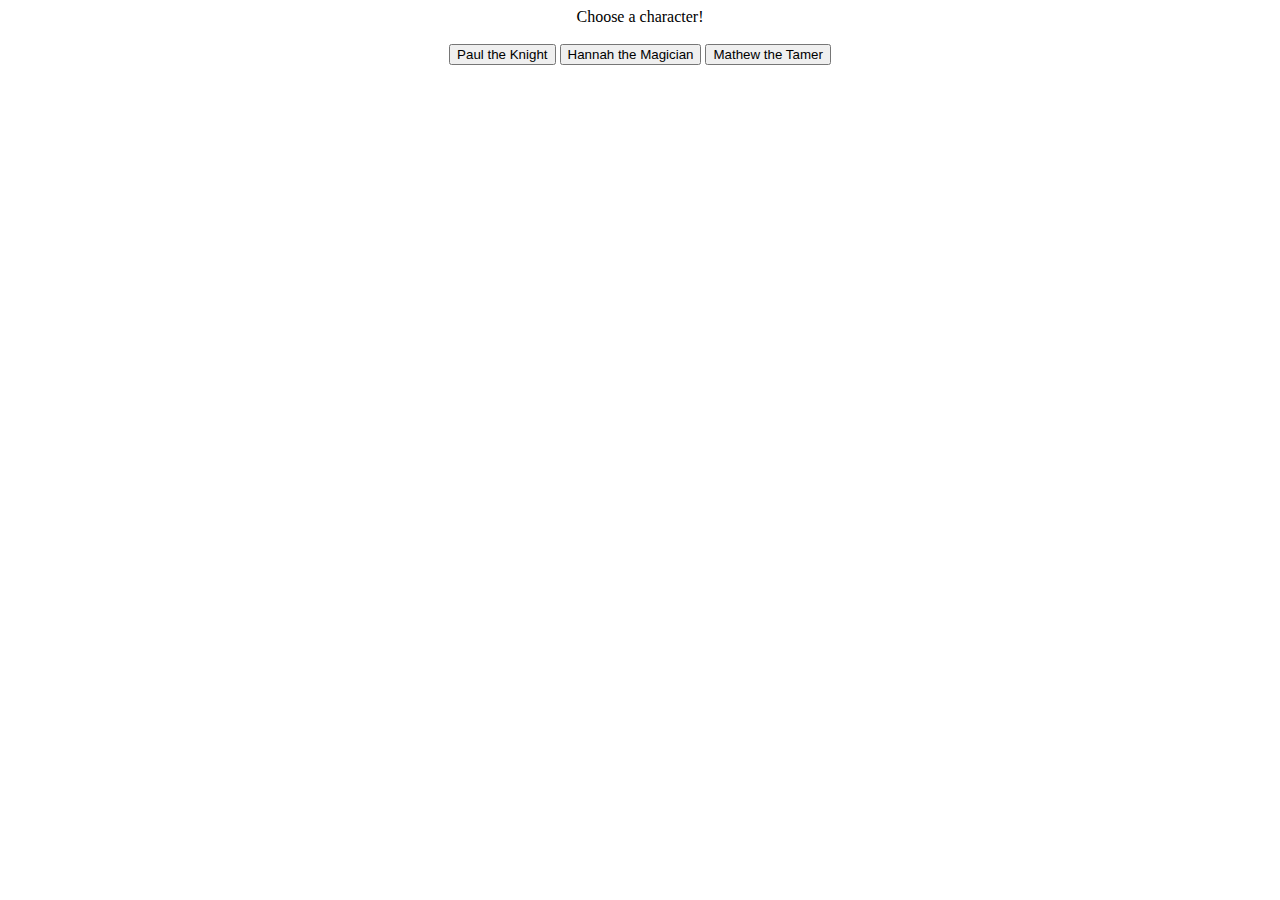
==== commit fdf68dab: "edited html and js" ====
--- a/index.html
+++ b/index.html
@@ -11,137 +11,13 @@
     <main id="main">
         <section>Choose a character! <br><br> <button class="paul">Paul the Knight</button> <button class="hannah">Hannah the Magician</button> <button class="mathew">Mathew the Tamer</button></section>
         <br><br><br><br>
-        <section id="paulDesc" class="hidden">The one-of-a-kind apprentice of the Great Knight Frusciante. He was appointed after proving tremendous bravery against the destruction wrought by the dragon's ancient flames. His skills in combat have the potential to be unmatched, given the right spark. <br><br> <button id="paulSelect" onclick="paulSelect()">Select this character</button> <button class="mathew">Mathew the Knight</button> <button class="hannah">Hannah the Magician</button> </section>
+        <!-- <section id="paulDesc" class="hidden">The one-of-a-kind apprentice of the Great Knight Frusciante. He was appointed after proving tremendous bravery against the destruction wrought by the dragon's ancient flames. His skills in combat have the potential to be unmatched, given the right spark. <br><br> <button id="paulSelect" onclick="paulSelect()">Select this character</button> <button class="mathew">Mathew the Knight</button> <button class="hannah">Hannah the Magician</button> </section> -->
 
-        <section id="mathewDesc" class="hidden">The unruly tamer and devious small time grifter who has entered a situation larger than himself. He makes use of his unknowable charisma with animals and monsters alike to alter their hateful perception of him, using the most cunning aspects of his abilities to persuade them to follow him to the ends of the Earth. <br><br> <button id="mathewSelect" onclick="mathewSelect()">Select this character</button> <button class="paul">Paul the Knight</button> <button class="hannah">Hannah the Magician</button></section>
+        <!-- <section id="mathewDesc" class="hidden">The unruly tamer and devious small time grifter who has entered a situation larger than himself. He makes use of his unknowable charisma with animals and monsters alike to alter their hateful perception of him, using the most cunning aspects of his abilities to persuade them to follow him to the ends of the Earth. <br><br> <button id="mathewSelect" onclick="mathewSelect()">Select this character</button> <button class="paul">Paul the Knight</button> <button class="hannah">Hannah the Magician</button></section> -->
 
-        <section id="hannahDesc" class="hidden">The noble yet troublesome apprentice of the Grand Wizard Master Kobain. She has an immense desire to obtain the powers of the world's elements, however she has a long and dangerous road if she wants to achieve this magnitude of power. Her conscience and belief in the Grand Wizard repels her from the most desperate bargains of terrible evils.  <br><br> <button id="hannahSelect" onclick="hannahSelect()">Select this character</button> <button class="paul">Paul the Knight</button> <button class="mathew">Mathew the Tamer</button></section>
-    
-        <!-- Tutorial segment start -->
-        
-
-
-
-<!----------------------------------------------------------------------------->
-        <!-- inspectDesk-->
-
-
-    <!-- inspectTheBookshelf--> 
-
-
-    <!-- goDownstairs-->
-
-
-
-    <!-- makePresenceKnown -->
-
-
-
-    <!-- askTeachASpell -->
-
-
-
-
-
-
-
-<!-- Adds level to on element like the orb would, think Fallout 4 SPECIAL book -->
-
-<section>A new scroll is delivered to your window by a dove-hawk, this message directly from the king. The scroll reads:<br><br><button onclick="hanx()">--&gt;</button></section>
-<section>Hannah N. Chicago, I send you this letter in desperation and severity. You are the only known capable magic-user in the Country and I require your services. If you could, please meet my messenger in front of the Eastern Dungeon Memorial the moment you receive this message.
-    Best regards, 
-    King Geedorah <br><br><button onclick="hanx()">[Tell Kobain about the letter.]</button></section>
-<section>Scroll in hand, you run downstairs to tell Kobain the news, but he is nowhere to be found. The front door of the tower is ajar, wind blowing the hinges back and forth. A non distinct trail of beard dander trails into the distance. <br><br><button onclick="hanx()">[Follow the trail of wizard dander.]</button></section>
-<section>You take the path that the dust-trail left behind. Beyond a tiled path leads to the exit gate surrounding the tower's perimeter. A short stairwell going up, the steps in the shape of smooth, hollowed stone from the center of large boulders. <br><br><button onclick="hanx()">--&gt;</button></section>
-<section>Reaching the summit of the short stairwell, you see the dust-trail go straight before abruptly shifting its path into a nearby alley.<br><br><button onclick="hanx()">--&gt;</button></section>
-<section>This alley is subtly different from the rest of the city, the changes lie in the fact that the cheaply cobbled gravel road smoothes out into some other form of stones, these stones lead into two separate hallways. <br><br><button onclick="hanx()">--&gt;</button></section>
-
-<!-- ThisDoorKillsYou :( -->
-<section>On the right, the hall is seemingly mundane apart from its natural stillness. The right hall seems to be naturally tranquil, even beckoning you to step through its' entryway<br><br><button onclick="hanx()">--&gt;</button></section>
-<section>The dust-trail leads into the path on the left, strangulated in its design, the architecture of this hall is oddly disturbing. The further you look down, the darker and more abyss-like it becomes. Akin to an illusion, it feels impossible for a simple hallway to look so morbidly bizarre. You feel compelled to abandon the following of the trail. Something tells you not to listen.<br><br><button onclick="hanx()">[Trust your instinct.]</button> <button onclick="hanx()">[Listen, stray from the dust trail.]</button></section>
-
-    <!-- ListenStrayDustTrail -ScriptedDeathScene -->
-<section> You venture into the mundane hallway, feeding your comfort and straying from the dust-trail. All is fine, you are fine. That is what you tell yourself.<br><br><button onclick="hanx()">--&gt;</button></section>
-<section>The surroundings dim from the cozy lighting it once represented. You feel the greatest constriction against your body in the darkness.<br><br><button onclick="hanx()">[You lost! Good day sir!]</button></section>
-                                                                                                                                                        <!-- Replicates previous prompt -->
-    <!-- trustInstinct -->
-<section> You follow the effortlessly placed dust trail, walking through the stress inducing hall to the left. The entryway whispers an unintelligible sound as you make your first steps beyond it. <br><br><button onclick="hanx()">--&gt;</button></section>
-<section> Light leaves your surroundings gradually, with each echoing step as you cross it. Light. Dim. Dark. Black. <br><br><button onclick="hanx()">--&gt;</button></section>
-<section> You try to hug the walls of the walkway, nothing is within your grasp, as if there were no walls in the first place.<br><br><button onclick="hanx()">[Blink in the darkness.]</button> <button onclick="hanx()">[Cry because you are screwed.]</button></section>
-    <!-- Both lead to this response -->
-<section> You blink in the blinding void. As soon as you do, the illusion ends and you are on the other side of the hallway, now looking as mundane as the other. The dander trail picks up and leads to the Eastern Dungeon Memorial. <br><br><button onclick="hanx()">[Follow trail inside.]</button></section>
-<section> You try to open the entrance door for the Eastern Dungeon Memorial, to no avail. The door is locked. <br><br><button onclick="hanx()">[Find a way inside.]</button></section>
-<section> You pace along the memorial's perimeter, finding an opening to the roof shaping into a ramp-esque ledge.<br><br><button onclick="hanx()">--&gt;</button></section>
-<section> A ladder leans on another building adjacent to the Memorial. In order to grab it, you have to push it off from the other building's roof. An unlocked gate is between you and the other building. <br><br><button onclick="hanx()">[Open the gate, enter the building.]</button></section>
-<section> You enter the building, it appears to be an abandoned smithy. Graffiti is painted along the walls of the forgotten forge, old rusted metal and unfinished armors lay sprawled around the chambers. <br><br><button onclick="hanx()">--&gt;</button></section>
-<section> The furnace, now unused and neglected, proven by the visible layer of dust blanketing it. On a nearby countertop, the shape of a large hammer imprints itself against the dust layer. 
-    <br><br><button onclick="hanx()">[Locate the rooftop stairway.]</button></section>
-<section> You explore the structure of the forge, looking for a pathway to reach the rooftop. You hear a crackle in the far left corner of the forge, a thimble of burning light flickers in the distance. <br><br><button onclick="hanx()">[You encounter a stranger.]</button></section>
-                    <!-- InitiatesEncounter-->
-
-<section> Behind the smithing enthusiast is a stairway leading to the rooftop.<br><br><button onclick="hanx()">--&gt;</button></section>
-<section> You exit the forge and spot the ladder, pushing it off the wall and dropping it against the opening in the memorial's roof opening. <br><br><button onclick="hanx()">[Enter the Eastern Dungeon Memorial.]</button></section>
-<section> You go inside the Memorial building from the rooftop door, you appear to be inside the attic. <br><br><button onclick="hanx()">[Leave the attic.]</button></section>
-
-    <!-- Chapter 2:  -->
-<section> The interior of the Memorial building is anciently beautiful. You begin on the second floor, looking down from the protective railing. The hall along the way showcases various arrangements of armor suits through the eras of Polend's history.<br><br><button onclick="hanx()">--&gt;</button></section>
-<section> The display begins with a highly advanced armor designed for mobility dubbed the ‘Blitzkreig' proudly poses at the end of the arrangement, with the opposite end showing a modestly proportioned plate armor, primitive in nature yet still striking awe and dominance. It was dubbed, “The Cypress”<br><br><button onclick="hanx()">[Go down the stairs.]</button></section>
-<section> Descending the elegant stairway leads into the atrium, the expansive room is filled by the light coming down from the glass ceiling. You hear a murmur of speech in one of the nearby rooms. <br><br><button onclick="hanx()">--&gt;</button> <button onclick="hanx()">[Look around.]</button></section>
-
-    <!-- LookAround -->
-<section> You see a large linen material covering a doorway, you feel that it's best to give it it's privacy.<br><br><button onclick="hanx()">--&gt;</button></section>
-<section> You enter what looks like an exhibit room, dedicated to a myth about an ancient ice-deity of some kind. You don't really care about that, ice is a particularly stupid thing to think about. Hannah finds Grand Wizard Kobain speaking to a friendly stranger. <br><br><button onclick="hanx()">--&gt;</button></section>
-<section> “Ah, Hannah, good to finally see you. I was hoping you would show up here eventually!”<br><br><button onclick="hanx()">[Grand Wizard! Where have you been?]</button></section>
-<section> “There has been a, complication since we last spoke. I had to leave very urgently due to.. Well, you're here now, and I require your assistance!”<br><br><button onclick="hanx()">[Who's the mummy?]</button> <button onclick="hanx()">[ok :&rpar;]</button></section>
-    <!-- MummyDesc -->
-<section> You size up the oddly cloth-covered man. All facial details are omitted by the wrap around his head, he wears a traveler's apparel save for the oddly patterned fabric hanging from around his neck and worn messenger's bag around his right shoulder. <br><br><button onclick="hanx()">--&gt;</button></section>
-<section> “This is the messenger of course, he comes directly from King Geedorah!” The messenger stares blankly at a fireplace on the opposite wall of the room. “Hm.”<br><br><button onclick="hanx()">[I can help you now.]</button></section>
-<section> “Fantastic! Over here, over here.”<br><br><button onclick="hanx()">--&gt;</button></section>
-
-    <!-- okResponseLeadsHere -->
-<section> Grand Wizard Cobain leads you to a humble corridor near the exhibit room. The messenger follows behind. <br><br><button onclick="hanx()">--&gt;</button></section>
-<section> Cobain stops at a thin creased line between the smooth marble wall, then makes an unintelligible chant.<br><br><button onclick="hanx()">--&gt;</button></section>
-<section> The creased line slides open with a rough skidding sound, revealing a torch lit stairway. <br><br><button onclick="hanx()">--&gt;</button></section>
-<section> “This is the real memorial, Hannah. Within it, lies an ancient relic unbeknownst to most inhabitants of Polend. There are things that wish to obtain it before we, which is why we must retrieve it first. Do you understand?”<br><br><button onclick="hanx()">[Of course.]</button> <button onclick="hanx()">[Er, no.]</button></section>
-
-    <!-- [1] -->
-<section> “Fantastic! The messenger will guide you to the first chamber, he knows it better than I”<br><br><button onclick="hanx()">--&gt;</button></section>
-    <!-- [2] leadsTo1 -->
-<section> “Huh? What?”<br><br><button onclick="hanx()">[Of course.]</button></section>
-
-<section> You descend the stairway with the messenger, Cobain stays up at the entrance. <br><br><button onclick="hanx()">--&gt;</button></section>
-<section> The walk is long and silent, the messenger has the resemblance of a lone wanderer, content with the serenity of silence. You find the silence deafening.<br><br><button onclick="hanx()">[Why were you here with Kobain?]</button></section>
-<section> “Hm… Kobain. He is up there.”<br><br><button onclick="hanx()">[He <em>is</em> up there.]</button></section>
-<section> You arrive at the entrance for the original Eastern Dungeon. “There are things here you are not expecting, Hannah. Things you are subconsciously aware of.”
-    <br><br><button onclick="hanx()">[Enter the dungeon]</button> <button onclick="hanx()">[What does that mean?]</button></section>
-
-    <!-- [1] -->
-<section> “...”<br><br><button onclick="hanx()">--&gt;</button></section>
-
-    <!-- [2] -->
-<section> ENTERING DUNGEON, let the fun begin<br><br><button onclick="hanx()">--&gt;</button></section>
-
-    <!-- The Eastern DUNGEON -->
-<section> <br><br><button onclick="hanx()">--&gt;</button></section>
-<section> <br><br><button onclick="hanx()">--&gt;</button></section>
-<section> <br><br><button onclick="hanx()">--&gt;</button></section>
-<section> <br><br><button onclick="hanx()">--&gt;</button></section>
-<section> <br><br><button onclick="hanx()">--&gt;</button></section>
-<section> <br><br><button onclick="hanx()">--&gt;</button></section>
-<section> <br><br><button onclick="hanx()">--&gt;</button></section>
-<section> <br><br><button onclick="hanx()">--&gt;</button></section>
-<section> <br><br><button onclick="hanx()">--&gt;</button></section>
-<section> <br><br><button onclick="hanx()">--&gt;</button></section>
-<section> <br><br><button onclick="hanx()">--&gt;</button></section>
-<section> <br><br><button onclick="hanx()">--&gt;</button></section>
-<section> <br><br><button onclick="hanx()">--&gt;</button></section>
-<section> <br><br><button onclick="hanx()">--&gt;</button></section>
-<section> <br><br><button onclick="hanx()">--&gt;</button></section>
-<section> <br><br><button onclick="hanx()">--&gt;</button></section>
-<section> <br><br><button onclick="hanx()">--&gt;</button></section>
-
-
-
+        <section id="hannahDesc" class="hidden">The noble yet troublesome apprentice of the Grand Wizard Master Kobain. She has an immense desire to obtain the powers of the world's elements, however she has a long and dangerous road if she wants to achieve this magnitude of power. Her conscience and belief in the Grand Wizard repels her from the most desperate bargains of terrible evils.  <br><br> <button id="hannahSelect" onclick="hannahSelect()">Select this character</button> 
+            <!-- <button class="paul">Paul the Knight</button> <button class="mathew">Mathew the Tamer</button> -->
+        </section>
     </main>
 </body>
 </html>--- a/style.css
+++ b/style.css
@@ -9,4 +9,25 @@
 }
 .visible{
     display: block;
+}
+.map{
+    padding: 10px;
+    background-color: black;
+    max-width: 1860px;
+    white-space: pre;
+}
+p{
+    font-size: 15.4px;
+    color: white;
+    font-family: 'Courier New', Courier, monospace;
+}
+.allSkills{
+    display: flex;
+    justify-content: center;
+    flex-direction: row;
+}
+.skillColumn{
+    display: flex;
+    justify-content: center;
+    flex-direction: column;
 }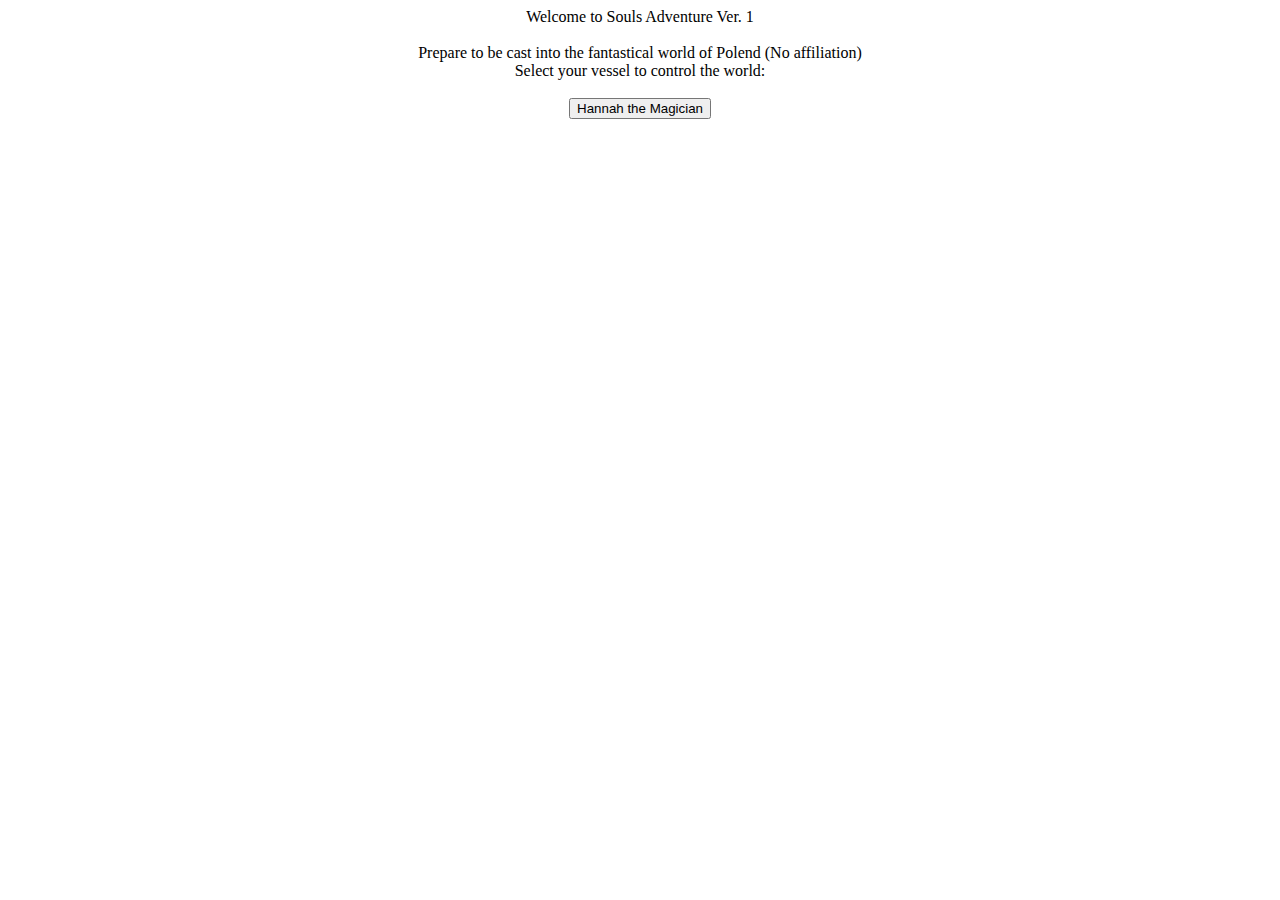
==== commit 250e8b2d: "Turn in prep" ====
--- a/index.html
+++ b/index.html
@@ -9,15 +9,15 @@
 </head>
 <body>
     <main id="main">
-        <section>Choose a character! <br><br> <button class="paul">Paul the Knight</button> <button class="hannah">Hannah the Magician</button> <button class="mathew">Mathew the Tamer</button></section>
+         <!-- <section>Choose a character! <br><br> <button class="paul">Paul the Knight</button> <button class="hannah">Hannah the Magician</button> <button class="mathew">Mathew the Tamer</button></section> 
         <br><br><br><br>
-        <!-- <section id="paulDesc" class="hidden">The one-of-a-kind apprentice of the Great Knight Frusciante. He was appointed after proving tremendous bravery against the destruction wrought by the dragon's ancient flames. His skills in combat have the potential to be unmatched, given the right spark. <br><br> <button id="paulSelect" onclick="paulSelect()">Select this character</button> <button class="mathew">Mathew the Knight</button> <button class="hannah">Hannah the Magician</button> </section> -->
+        <section id="paulDesc" class="hidden">The one-of-a-kind apprentice of the Great Knight Frusciante. He was appointed after proving tremendous bravery against the destruction wrought by the dragon's ancient flames. His skills in combat have the potential to be unmatched, given the right spark. <br><br> <button id="paulSelect" onclick="paulSelect()">Select this character</button> <button class="mathew">Mathew the Tamer</button> <button class="hannah">Hannah the Magician</button> </section>
 
-        <!-- <section id="mathewDesc" class="hidden">The unruly tamer and devious small time grifter who has entered a situation larger than himself. He makes use of his unknowable charisma with animals and monsters alike to alter their hateful perception of him, using the most cunning aspects of his abilities to persuade them to follow him to the ends of the Earth. <br><br> <button id="mathewSelect" onclick="mathewSelect()">Select this character</button> <button class="paul">Paul the Knight</button> <button class="hannah">Hannah the Magician</button></section> -->
+        <section id="mathewDesc" class="hidden">The unruly tamer and devious small time grifter who has entered a situation larger than himself. He makes use of his unknowable charisma with animals and monsters alike to alter their hateful perception of him, using the most cunning aspects of his abilities to persuade them to follow him to the ends of the Earth. <br><br> <button id="mathewSelect" onclick="mathewSelect()">Select this character</button> <button class="paul">Paul the Knight</button> <button class="hannah">Hannah the Magician</button></section>
+        
+        <section id="hannahDesc" class="hidden">The noble yet troublesome apprentice of the Grand Wizard Master Kobain. She has an immense desire to obtain the powers of the world's elements, however she has a long and dangerous road if she wants to achieve this magnitude of power. Her conscience and belief in the Grand Wizard repels her from the most desperate bargains of terrible evils.  <br><br> <button id="hannahSelect" onclick="hannahSelect()">Select this character</button> <button class="paul">Paul the Knight</button> <button class="mathew">Mathew the Tamer</button></section> -->
 
-        <section id="hannahDesc" class="hidden">The noble yet troublesome apprentice of the Grand Wizard Master Kobain. She has an immense desire to obtain the powers of the world's elements, however she has a long and dangerous road if she wants to achieve this magnitude of power. Her conscience and belief in the Grand Wizard repels her from the most desperate bargains of terrible evils.  <br><br> <button id="hannahSelect" onclick="hannahSelect()">Select this character</button> 
-            <!-- <button class="paul">Paul the Knight</button> <button class="mathew">Mathew the Tamer</button> -->
-        </section>
+        <section>Welcome to Souls Adventure Ver. 1<br><br> Prepare to be cast into the fantastical world of Polend (No affiliation) <Br> Select your vessel to control the world: <br><br><button id="hannahSelect" onclick="hannahSelect()">Hannah the Magician</button> </section>
     </main>
 </body>
 </html>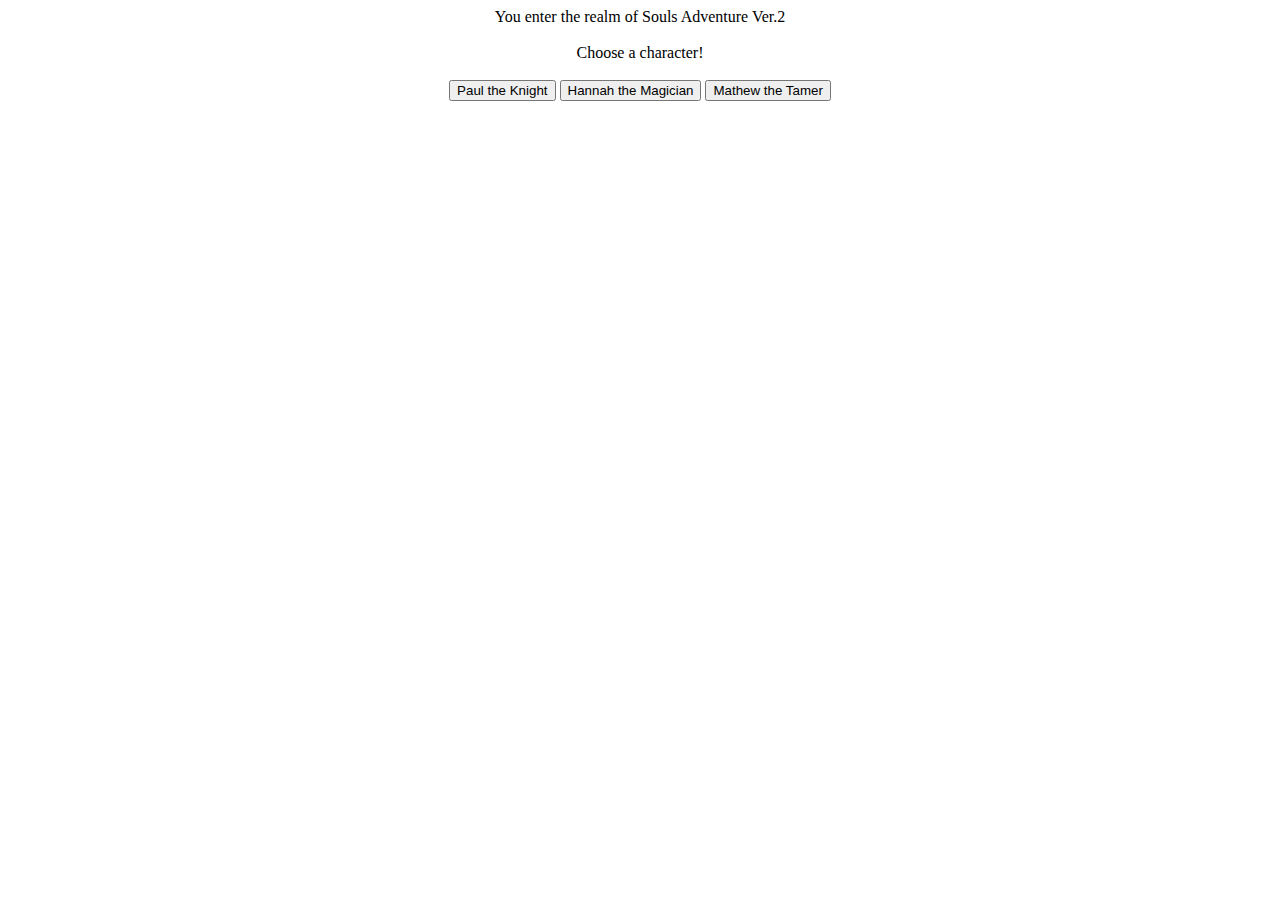
==== commit 912eaf2a: "testSave" ====
--- a/index.html
+++ b/index.html
@@ -9,15 +9,14 @@
 </head>
 <body>
     <main id="main">
-         <!-- <section>Choose a character! <br><br> <button class="paul">Paul the Knight</button> <button class="hannah">Hannah the Magician</button> <button class="mathew">Mathew the Tamer</button></section> 
+         <section>You enter the realm of Souls Adventure Ver.2 <br><br> Choose a character! <br><br> <button class="paul">Paul the Knight</button> <button class="hannah">Hannah the Magician</button> <button class="mathew">Mathew the Tamer</button></section> 
         <br><br><br><br>
         <section id="paulDesc" class="hidden">The one-of-a-kind apprentice of the Great Knight Frusciante. He was appointed after proving tremendous bravery against the destruction wrought by the dragon's ancient flames. His skills in combat have the potential to be unmatched, given the right spark. <br><br> <button id="paulSelect" onclick="paulSelect()">Select this character</button> <button class="mathew">Mathew the Tamer</button> <button class="hannah">Hannah the Magician</button> </section>
 
         <section id="mathewDesc" class="hidden">The unruly tamer and devious small time grifter who has entered a situation larger than himself. He makes use of his unknowable charisma with animals and monsters alike to alter their hateful perception of him, using the most cunning aspects of his abilities to persuade them to follow him to the ends of the Earth. <br><br> <button id="mathewSelect" onclick="mathewSelect()">Select this character</button> <button class="paul">Paul the Knight</button> <button class="hannah">Hannah the Magician</button></section>
         
-        <section id="hannahDesc" class="hidden">The noble yet troublesome apprentice of the Grand Wizard Master Kobain. She has an immense desire to obtain the powers of the world's elements, however she has a long and dangerous road if she wants to achieve this magnitude of power. Her conscience and belief in the Grand Wizard repels her from the most desperate bargains of terrible evils.  <br><br> <button id="hannahSelect" onclick="hannahSelect()">Select this character</button> <button class="paul">Paul the Knight</button> <button class="mathew">Mathew the Tamer</button></section> -->
+        <section id="hannahDesc" class="hidden">The noble yet troublesome apprentice of the Grand Wizard Master Kobain. She has an immense desire to obtain the powers of the world's elements, however she has a long and dangerous road if she wants to achieve this magnitude of power. Her conscience and belief in the Grand Wizard repels her from the most desperate bargains of terrible evils.  <br><br> <button id="hannahSelect" onclick="hannahSelect()">Select this character</button> <button class="paul">Paul the Knight</button> <button class="mathew">Mathew the Tamer</button></section>
 
-        <section>Welcome to Souls Adventure Ver. 1<br><br> Prepare to be cast into the fantastical world of Polend (No affiliation) <Br> Select your vessel to control the world: <br><br><button id="hannahSelect" onclick="hannahSelect()">Hannah the Magician</button> </section>
     </main>
 </body>
 </html>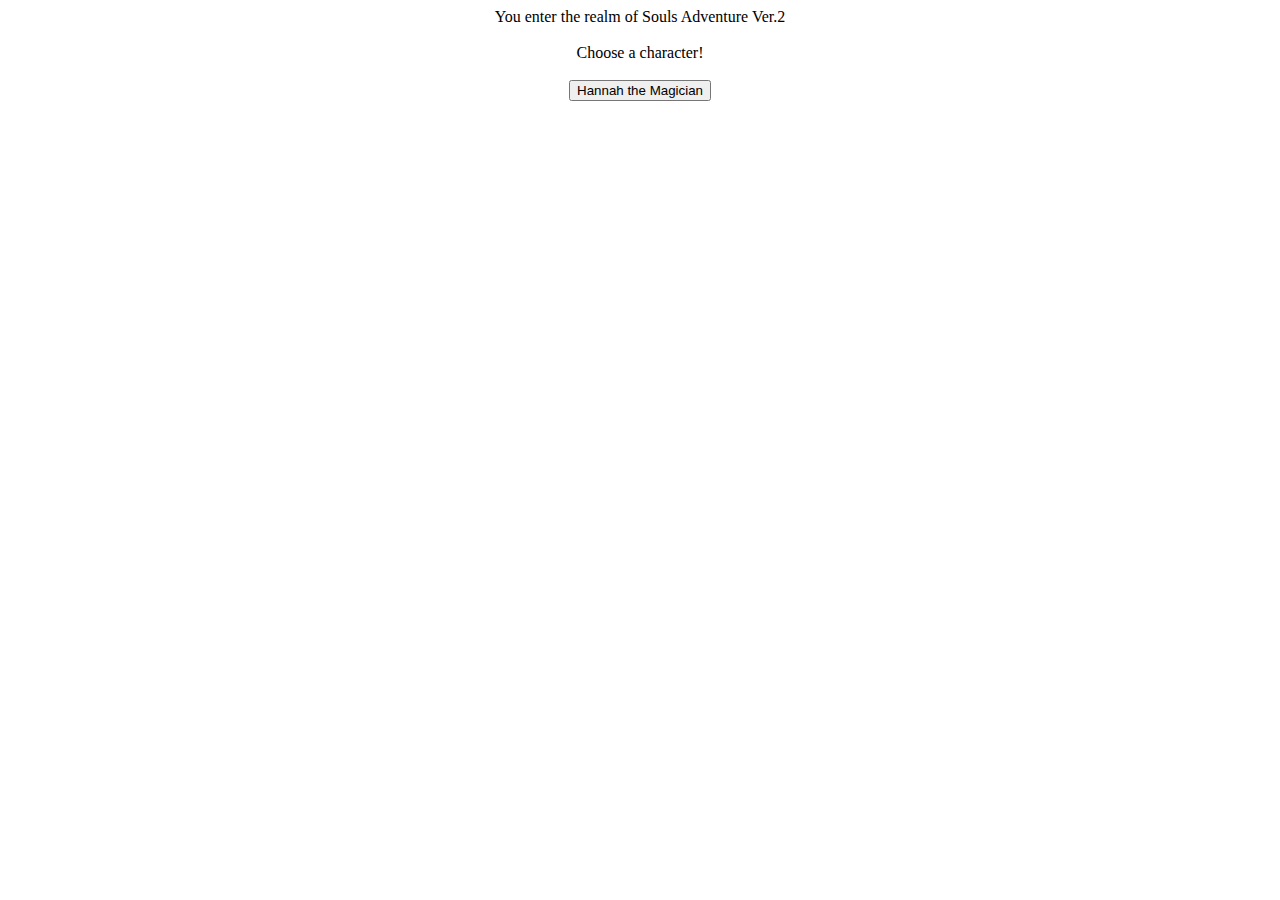
==== commit 6faae432: "edited html, js, and css" ====
--- a/index.html
+++ b/index.html
@@ -9,13 +9,13 @@
 </head>
 <body>
     <main id="main">
-         <section>You enter the realm of Souls Adventure Ver.2 <br><br> Choose a character! <br><br> <button class="paul">Paul the Knight</button> <button class="hannah">Hannah the Magician</button> <button class="mathew">Mathew the Tamer</button></section> 
+         <section>You enter the realm of Souls Adventure Ver.2 <br><br> Choose a character! <br><br> <!--<button class="paul">Paul the Knight</button>--> <button class="hannah">Hannah the Magician</button> <!--<button class="mathew">Mathew the Tamer</button></section>--> 
         <br><br><br><br>
-        <section id="paulDesc" class="hidden">The one-of-a-kind apprentice of the Great Knight Frusciante. He was appointed after proving tremendous bravery against the destruction wrought by the dragon's ancient flames. His skills in combat have the potential to be unmatched, given the right spark. <br><br> <button id="paulSelect" onclick="paulSelect()">Select this character</button> <button class="mathew">Mathew the Tamer</button> <button class="hannah">Hannah the Magician</button> </section>
+        <!-- <section id="paulDesc" class="hidden">The one-of-a-kind apprentice of the Great Knight Frusciante. He was appointed after proving tremendous bravery against the destruction wrought by the dragon's ancient flames. His skills in combat have the potential to be unmatched, given the right spark. <br><br> <button id="paulSelect" onclick="paulSelect()">Select this character</button> <button class="mathew">Mathew the Tamer</button> <button class="hannah">Hannah the Magician</button> </section>
 
-        <section id="mathewDesc" class="hidden">The unruly tamer and devious small time grifter who has entered a situation larger than himself. He makes use of his unknowable charisma with animals and monsters alike to alter their hateful perception of him, using the most cunning aspects of his abilities to persuade them to follow him to the ends of the Earth. <br><br> <button id="mathewSelect" onclick="mathewSelect()">Select this character</button> <button class="paul">Paul the Knight</button> <button class="hannah">Hannah the Magician</button></section>
+        <section id="mathewDesc" class="hidden">The unruly tamer and devious small time grifter who has entered a situation larger than himself. He makes use of his unknowable charisma with animals and monsters alike to alter their hateful perception of him, using the most cunning aspects of his abilities to persuade them to follow him to the ends of the Earth. <br><br> <button id="mathewSelect" onclick="mathewSelect()">Select this character</button> <button class="paul">Paul the Knight</button> <button class="hannah">Hannah the Magician</button></section> -->
         
-        <section id="hannahDesc" class="hidden">The noble yet troublesome apprentice of the Grand Wizard Master Kobain. She has an immense desire to obtain the powers of the world's elements, however she has a long and dangerous road if she wants to achieve this magnitude of power. Her conscience and belief in the Grand Wizard repels her from the most desperate bargains of terrible evils.  <br><br> <button id="hannahSelect" onclick="hannahSelect()">Select this character</button> <button class="paul">Paul the Knight</button> <button class="mathew">Mathew the Tamer</button></section>
+        <section id="hannahDesc" class="hidden">The noble yet troublesome apprentice of the Grand Wizard Master Kobain. She has an immense desire to obtain the powers of the world's elements, however she has a long and dangerous road if she wants to achieve this magnitude of power. Her conscience and belief in the Grand Wizard repels her from the most desperate bargains of terrible evils.  <br><br> <button id="hannahSelect" onclick="hannahSelect()">Select this character</button> <!--<button class="paul">Paul the Knight</button> <button class="mathew">Mathew the Tamer</button></section>-->
 
     </main>
 </body>
--- a/style.css
+++ b/style.css
@@ -23,11 +23,27 @@
 }
 .allSkills{
     display: flex;
-    justify-content: center;
+    justify-content: space-around;
     flex-direction: row;
 }
 .skillColumn{
     display: flex;
-    justify-content: center;
+    justify-content: flex-start;
     flex-direction: column;
+}
+.skill-btn{
+    height: 50px;
+    background-color: lightblue;
+}
+
+.skill-btn:hover{
+    cursor: pointer;
+}
+
+.unlocked{
+    color: gold;
+    background-color: black;
+}
+.unlocked:hover{
+    cursor: not-allowed;
 }